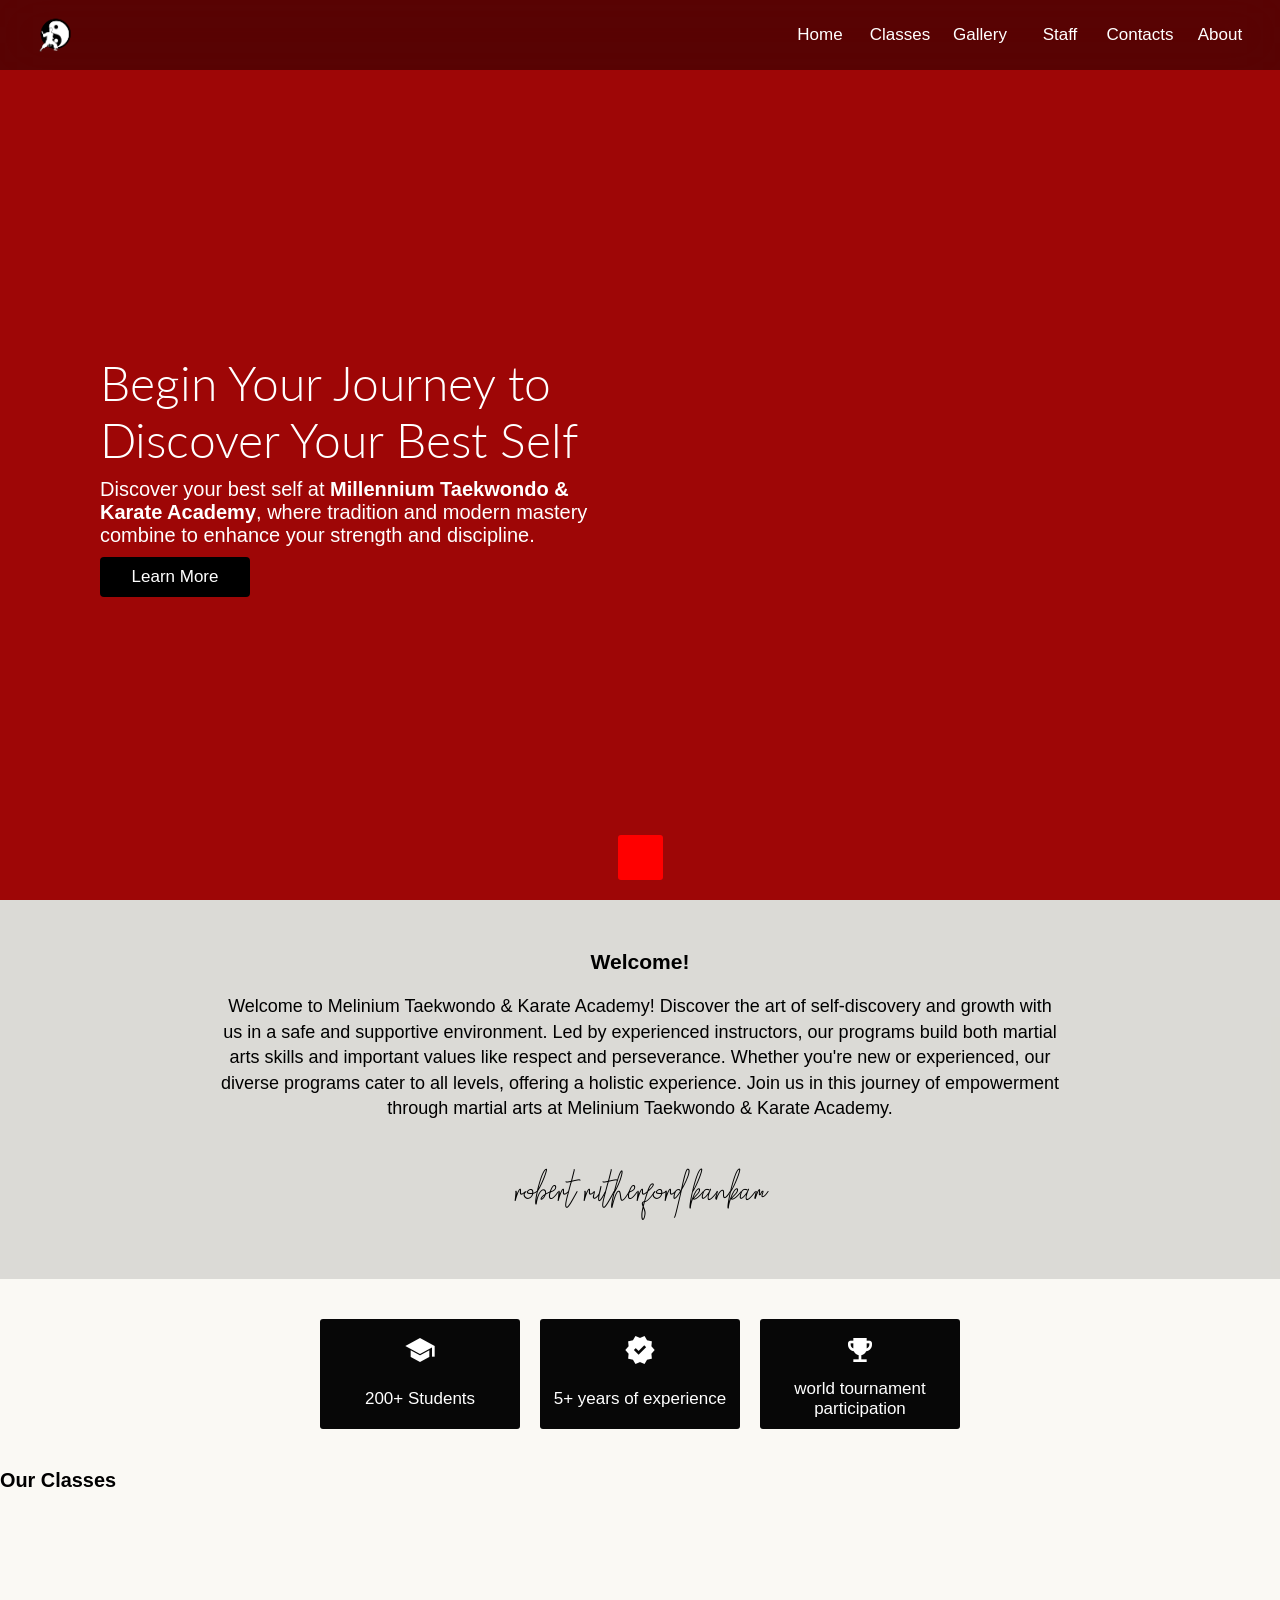
==== public_html/index.html @ 1404694c "" ====
<!DOCTYPE html>
<html lang="en">

<head>
    <meta charset="UTF-8">
    <meta name="viewport" content="width=device-width, initial-scale=1.0">
    <title>Martial Arts School</title>

    <!-- styles -->
    <link rel="stylesheet" href="../resources/css/style.css">

    <!-- venobox -->
    <link rel="stylesheet" href="https://cdnjs.cloudflare.com/ajax/libs/venobox/2.0.4/venobox.min.css" integrity="sha512-HFaR9dTfvVVIkca85XvaYOlbZqtyRp5f7cyfb3ycnQU60RM1qjmJKq7qZPLDI+nudOkFDuY5giiwQqfbP7M36g==" crossorigin="anonymous" referrerpolicy="no-referrer" />

    <!-- icons -->
    <link rel="stylesheet"
        href="https://fonts.googleapis.com/css2?family=Material+Symbols+Outlined:opsz,wght,FILL,GRAD@20..48,100..700,0..1,-50..200" />

    <!-- fonts -->
    <link rel="preconnect" href="https://fonts.googleapis.com">
    <link rel="preconnect" href="https://fonts.gstatic.com" crossorigin>
    <link href="https://fonts.googleapis.com/css2?family=Raleway:wght@200;300;400;500;600&display=swap"
        rel="stylesheet">
    <link href="https://fonts.googleapis.com/css2?family=Lato:wght@300;400;700;900&display=swap" rel="stylesheet">
</head>

<body>
    <header>
        <nav class="primary-navigation">
            <a href="" class="logo-container">
                <img src="../resources/images/logo.png" alt="logo">
            </a>
            <div class="menu-toggle">
                <span class="bar"></span>
                <span class="bar"></span>
                <span class="bar"></span>
            </div>
            <ul class="menu">
                <li class="menu-item"><a href="">Home</a></li>
                <li class="menu-item"><a href="">Classes</a></li>
                <li class="menu-item"><a href="">Gallery</a></li>
                <li class="menu-item"><a href="">Staff</a></li>
                <li class="menu-item"><a href="">Contacts</a></li>
                <li class="menu-item"><a href="">About</a></li>
            </ul>
            <ul class="mobile-menu">
                <li class="menu-item"><a href=""><span
                            class="material-symbols-outlined">home</span><span>Home</span></a></li>
                <li class="menu-item"><a href=""><span
                            class="material-symbols-outlined">school</span><span>Classes</span></a></li>
                <li class="menu-item"><a href=""><span
                            class="material-symbols-outlined">gallery_thumbnail</span><span>Gallery</span></a></li>
                <li class="menu-item"><a href=""><span
                            class="material-symbols-outlined">group</span><span>Staff</span></a></li>
                <li class="menu-item"><a href=""><span
                            class="material-symbols-outlined">contacts</span><span>Contacts</span></a></li>
                <li class="menu-item"><a href=""><span
                            class="material-symbols-outlined">info</span><span>About</span></a></li>
            </ul>
        </nav>
    </header>
    <main>
        <section id="hero">
            <div class="flex-grid">
                <div class="col">
                    <h1>Begin Your Journey to Discover Your Best Self</h1>
                    <p>Discover your best self at <strong>Millennium Taekwondo & Karate Academy</strong>, where
                        tradition and modern
                        mastery combine to enhance your strength and discipline.</p>
                    <a href="" class="lm-button">Learn More</a>
                </div>
                <div class="col">
                    <div class="image-container">
                        <img src="../resources/images/hero-image.png" alt="">
                    </div>
                </div>
            </div>
            <a href="#welcome" class="btn-down"><i class="fa-solid fa-angle-down"></i></a>
        </section>
        <section id="welcome">
            <div class="container">
                <h3>Welcome!</h3>
                <p>Welcome to Melinium Taekwondo & Karate Academy! Discover the art of self-discovery and growth with us
                    in a safe and supportive environment. Led by experienced instructors, our programs build both
                    martial arts skills and important values like respect and perseverance. Whether you're new or
                    experienced, our diverse programs cater to all levels, offering a holistic experience. Join us in
                    this journey of empowerment through martial arts at Melinium Taekwondo & Karate Academy.</p>
                <br>
                <p class="signature">robert rutherford kankam</p>
            </div>
        </section>
        <section id="info">
            <div class="flex-container">
                <div class="card">
                    <div class="icon">
                        <span class="material-symbols-outlined">school</span>
                    </div>
                    <div>
                        <p>200+ Students</p>
                    </div>
                </div>
                <div class="card">
                    <div class="icon">
                        <span class="material-symbols-outlined">verified</span>
                    </div>
                    <div>
                        <p>5+ years of experience</p>
                    </div>
                </div>
                <div class="card">
                    <div class="icon">
                        <span class="material-symbols-outlined">trophy</span>
                    </div>
                    <div>
                        <p>world tournament participation</p>
                    </div>
                </div>
            </div>
        </section>
        <section id="competitions">
            <div class="container">
                
            </div>
        </section>
        <section id="classes">
            <h3>Our Classes</h3>
            <div class="flex-grid">
                <div class="col">
                    <div class="image-container">
                        <img src="" alt="">
                    </div>
                    <div class="label">
                        <p class="stars"></p>
                    </div>
                </div>
            </div>
        </section>
    </main>

    <script src="../resources/js/menu.js"></script>

    <!-- font-awesome -->
    <script src="https://kit.fontawesome.com/655ab35400.js" crossorigin="anonymous"></script>

    <!-- venobox -->
    <script src="https://cdnjs.cloudflare.com/ajax/libs/venobox/2.0.4/venobox.min.js" integrity="sha512-KX9LF4BMXOG6qr9aGjFIPK1xysZAHWXpuZW6gnRi6oM+41qa8x4zaLPkckNxz5veoSWzmV5HZqPMMtknU+431g==" crossorigin="anonymous" referrerpolicy="no-referrer"></script>
</body>

</html>
---- resources/css/style.css ----
@font-face {
    font-family: Broetown Signature;
    src: url("../fonts/broetown-signature/Broetown\ Signature.ttf");
}

@font-face {
    font-family: Proxima Nova;
    src: url("../fonts/Proxima-Nova-Font/Proxima\ Nova\ Font.otf");
}

@font-face {
    font-family: Gobold;
    src: url("../fonts/gobold/Gobold\ Light.otf");
}

* {
    margin: 0;
    padding: 0;
    box-sizing: border-box;
    scroll-behavior: smooth;
    scroll-padding-top: 70px;
}

body {
    font-family: montserrat, sans-serif;
    background: #faf9f4;
    width: 100vw;
    overflow-x: hidden;
    font-size: 17px;
    cursor: default;
    min-height: 200vh;
}

li {
    list-style: none;
}

.material-symbols-outlined {
    font-variation-settings:
        'FILL' 1,
        'wght' 400,
        'GRAD' 0,
        'opsz' 24
}

header {
    width: 100%;
    height: 70px;
    background: #00000070;
    backdrop-filter: blur(25px);
    display: flex;
    align-items: center;
    justify-content: center;
    position: fixed;
    z-index: 999;
}

header .primary-navigation {
    display: flex;
    align-items: center;
    justify-content: space-between;
    width: 100%;
    padding: 0 20px;
    height: 100%;
    max-width: 1300px;
}

header .primary-navigation .logo-container {
    height: 100%;
}

header .primary-navigation .logo-container img {
    height: 100%;
    object-fit: cover;
    object-position: center;
}

@media (min-width: 720px) {
    .logo-logo {
        display: none;
    }

    header .primary-navigation .menu {
        display: flex;
        align-items: center;
        justify-content: space-between;
        height: 100%;
        color: white;
    }

    header .primary-navigation .menu .menu-item {
        margin: 0 5px;
        height: 100%;
        width: 70px;
        display: flex;
        align-items: center;
        justify-content: center;
        position: relative;
        transition: 0.3s;
    }

    header .primary-navigation .menu .menu-item a {
        height: 100%;
        width: 100%;
        display: flex;
        align-items: center;
        justify-content: center;
        text-decoration: none;
        color: inherit;
        font-weight: 500;
    }

    header .primary-navigation .menu .menu-item::after {
        height: 0;
        width: 100%;
        content: '';
        position: absolute;
        bottom: 0;
        left: 0;
        opacity: 0;
        background: white;
        transition: 0.3s;
    }

    header .primary-navigation .menu .menu-item:hover {
        transform: translateY(-3px);
    }

    header .primary-navigation .menu .menu-item:hover::after {
        height: 3px;
        opacity: 1;
    }

    .mobile-menu {
        display: none;
    }
}

@media (max-width: 719px) {
    .tag-logo {
        display: none;
    }

    header .primary-navigation {
        position: relative;
        padding: 0 5px;
    }

    header .primary-navigation .menu-toggle {
        cursor: pointer;
    }

    header .primary-navigation .menu-toggle span.bar {
        width: 25px;
        height: 3px;
        background: white;
        display: block;
        margin: 3px;
        transition: 0.3s;
        border-radius: 10px;
    }

    header .primary-navigation .menu-toggle.active span.bar:nth-child(2) {
        opacity: 0;
    }

    header .primary-navigation .menu-toggle.active span.bar:nth-child(1) {
        transform: translateY(6px) rotate(45deg);
    }

    header .primary-navigation .menu-toggle.active span.bar:nth-child(3) {
        transform: translateY(-6px) rotate(-45deg);
    }

    header .primary-navigation .menu {
        display: none;
    }

    header .primary-navigation .mobile-menu {
        position: absolute;
        top: 100%;
        width: 80%;
        max-width: 300px;
        background: white;
        right: -1000px;
        height: calc(100vh - 70px);
        transition: 0.3s;
        display: flex;
        flex-direction: column;
        justify-content: flex-start;
        align-items: center;
        z-index: 999;
    }

    header .primary-navigation .mobile-menu.active {
        right: 0;
    }

    .menu-item {
        height: 45px;
        width: 100%;
        color: black;
        display: flex;
        align-items: center;
        justify-content: center;
        margin-bottom: 3px;
        transition: 0.3s;
        position: relative;
    }

    .menu-item::after {
        content: '';
        width: 0;
        height: 100%;
        position: absolute;
        background: black;
        top: 0;
        left: 0;
        transition: 0.3s;
        z-index: -1;
        border-radius: 0 10px 10px 0;
    }

    .menu-item:hover::after {
        width: 5px;
    }

    .menu-item a {
        color: inherit;
        text-decoration: none;
        padding: 10px;
        font-weight: 500;
        height: 100%;
        width: 100%;
        display: flex;
        align-items: center;
        justify-content: start;
    }

    .mobile-menu span.material-symbols-outlined {
        height: 30px;
        width: 30px;
        display: flex;
        align-items: center;
    }
}



/* hero section */
section#hero {
    width: 100%;
    padding: 70px 20px 20px 20px;
    /* background: #201e3d; */
    /* background: white; */
    background: #9E0606;
    color: white;
    min-height: 100vh;
    display: flex;
    align-items: center;
    justify-content: center;
    position: relative;
}

section#hero a {
    color: inherit;
}

section#hero h1 {
    font-size: 3rem;
    font-family: Lato, sans-serif;
    font-weight: 300;
}

section#hero .flex-grid .col p {
    font-size: 20px;
    margin: 10px 0;
    font-weight: 300;
}

.flex-grid {
    width: 100%;
    max-width: 1100px;
    display: grid;
    grid-template-columns: repeat(auto-fit, minmax(300px, 1fr));
}

.flex-grid .col {
    display: flex;
    justify-content: center;
    flex-direction: column;
    padding: 10px;
}

.image-container {
    width: 100%;
}

.image-container img {
    width: 100%;
    object-fit: cover;
    object-position: center;
}

@media (max-width: 639px) {
    section#hero .btn-down {
        display: none;
    }
}

/* welcome */
section#welcome {
    background: #00000020;
}

section#welcome .container {
    width: 100%;
    max-width: 900px;
    margin: auto;
    text-align: center;
    font-size: 18px;
    padding: 50px 10px;
}

section#welcome .container p {
    margin: 20px;
    line-height: 1.6rem;
    font-weight: 300;
    font-family: montserrat, sans-serif;
}

/* info */
section#info {
    margin: 30px;
}

section#info .flex-container{
    display: flex;
    align-items: stretch;
    justify-content: center;
    flex-wrap: wrap;
}

section#info .flex-container .card {
    display: grid;
    grid-template-columns: auto;
    background: #070707;
    margin: 10px;
    width: 200px;
    color: white;
    text-align: center;
    padding: 10px;
    border-radius: 3px;
}

section#info .flex-container .card .icon span{
    height: 40px;
    font-size: 2rem;
    margin: 5px;
}

/* perks */
#perks {
    padding: 30px;
}

#perks .flex-container {
    display: flex;
    align-items: stretch;
    justify-content: center;
    margin: auto;
    flex-wrap: wrap;
}

#perks .card {
    width: 250px;
    border: 1px solid;
    margin: 5px;
    padding: 10px;
    cursor: pointer;
    transition: 0.3s;
}

#perks .card span {
    font-size: 3rem;
}


/* buttons */
.lm-button {
    background: black;
    width: 150px;
    height: 40px;
    color: white !important;
    display: flex;
    align-items: center;
    justify-content: center;
    text-decoration: none;
    font-weight: 500;
    border-radius: 4px;
}

.btn-down {
    position: absolute;
    bottom: 20px;
    left: auto;
    background: red;
    width: 45px !important;
    height: 45px !important;
    border-radius: 3px;
    color: white !important;
    display: flex;
    align-items: center;
    justify-content: center;
    text-decoration: none;
    font-size: 2rem !important;
}

/* special font faces */
.signature {
    font-family: Broetown Signature !important;
    font-size: 40px;
    font-style: italic;
}

strong {
    font-weight: 600 !important;
}
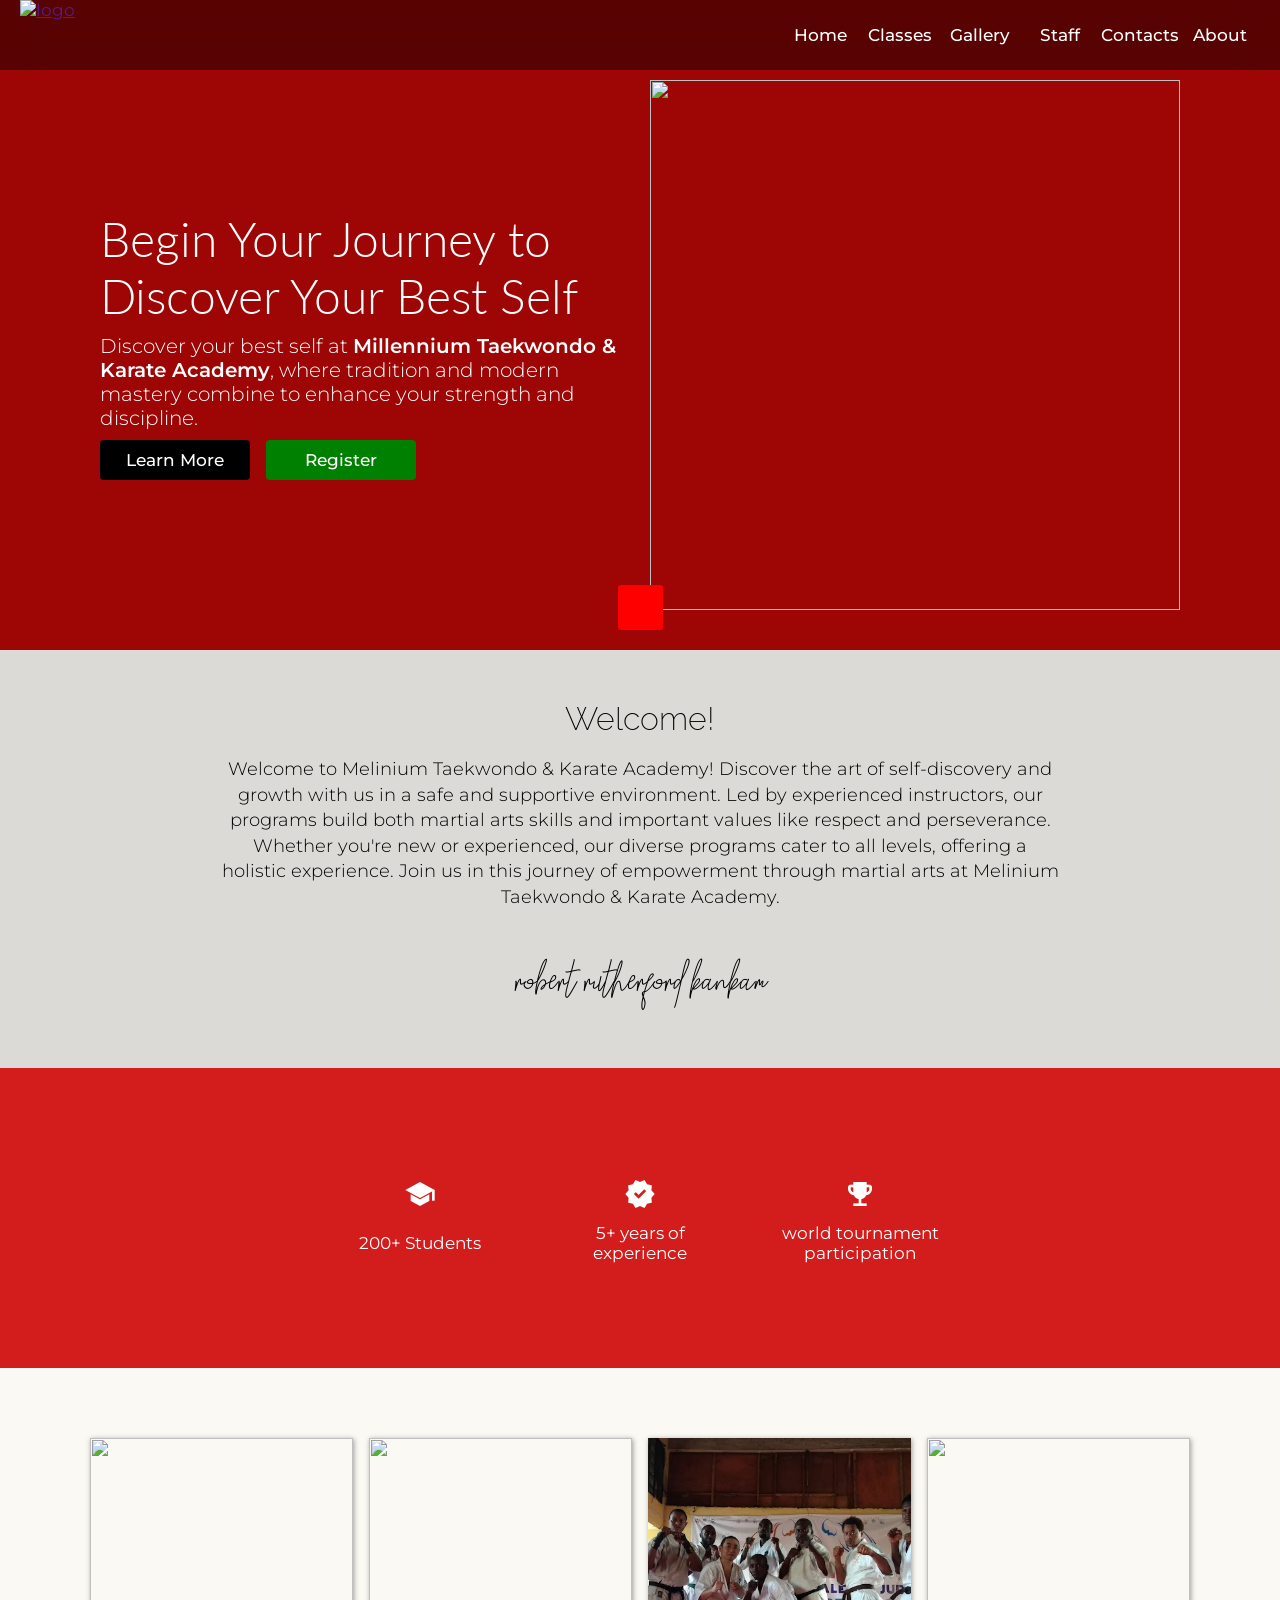
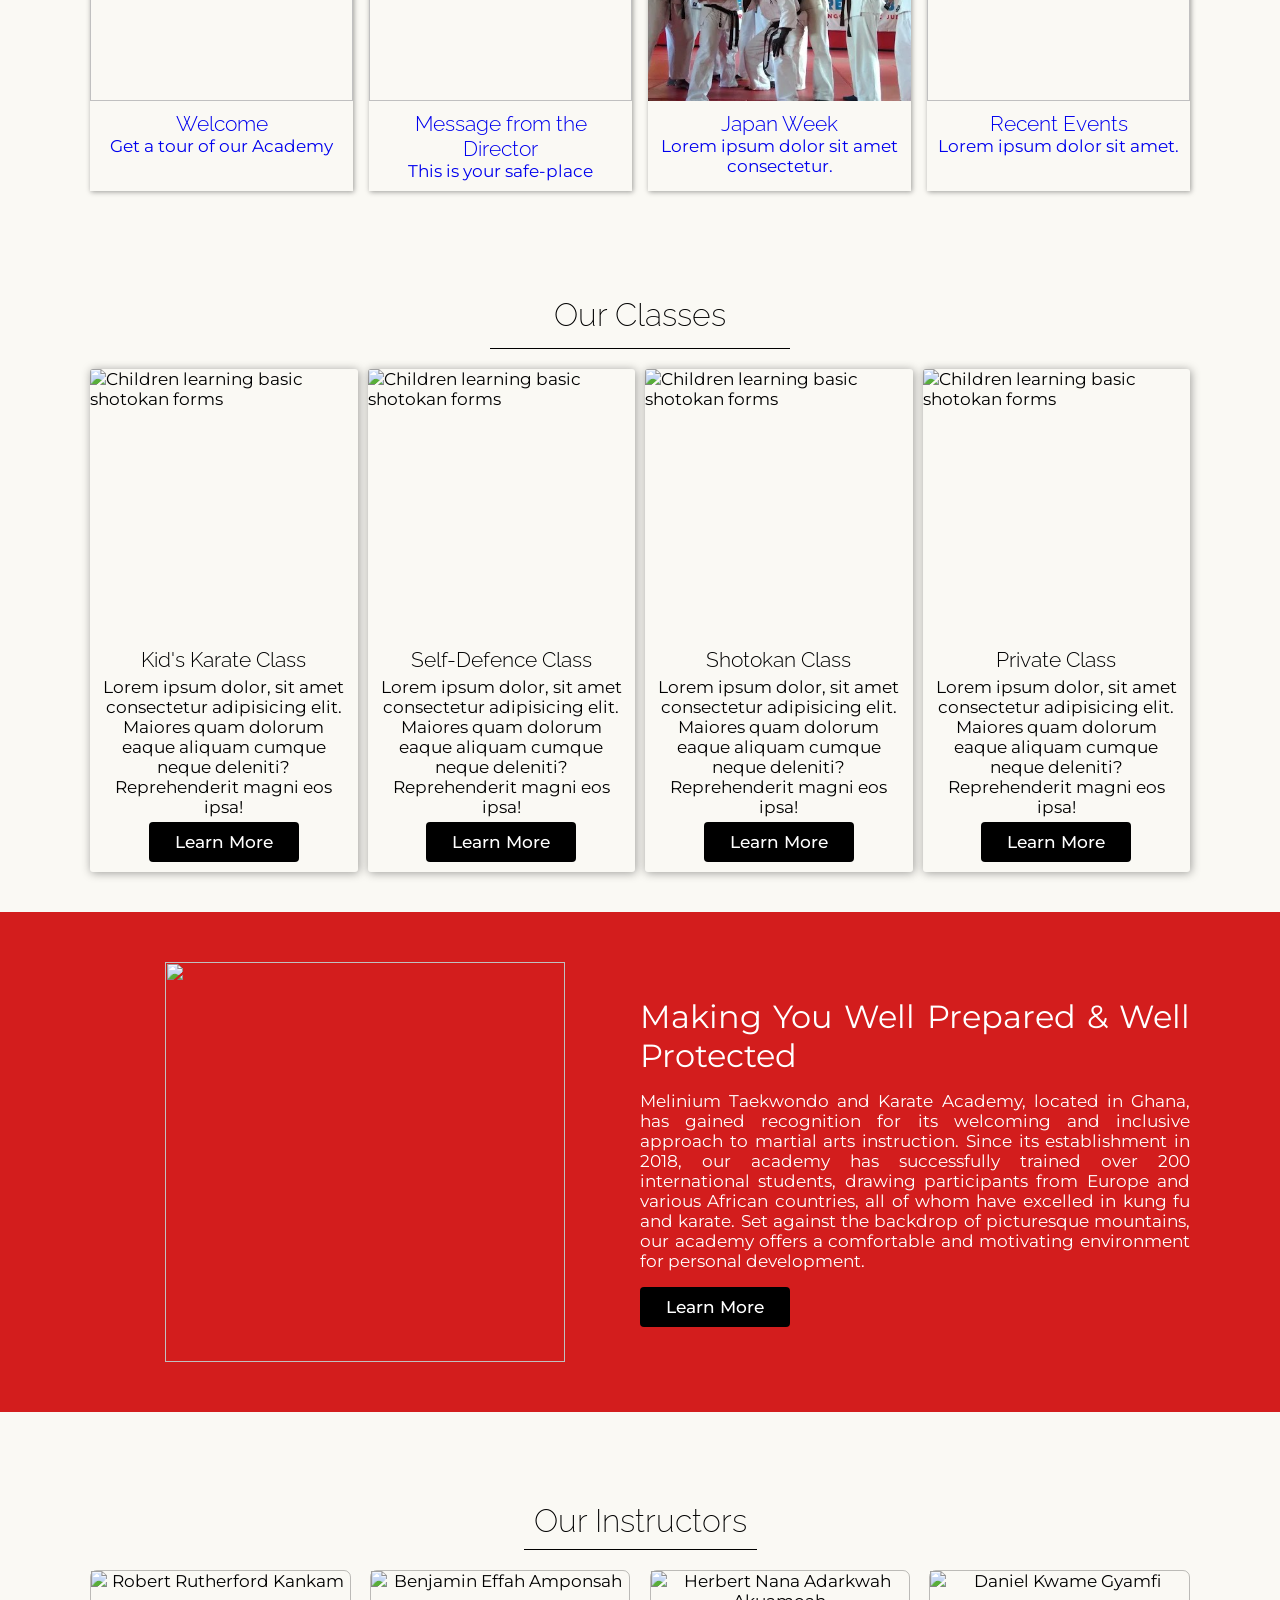
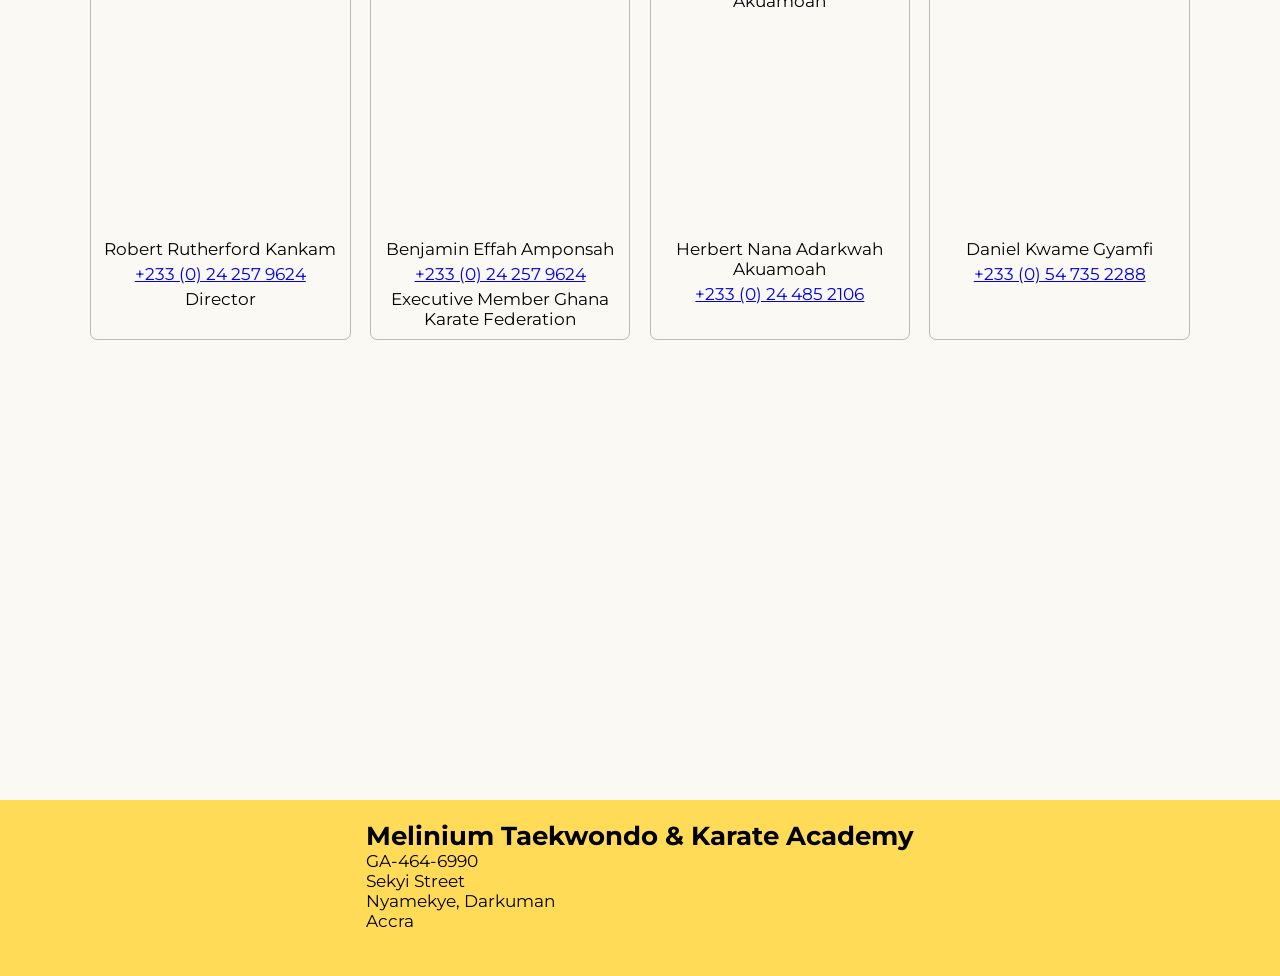
==== commit 69f307a9: "Add files via upload" ====
--- a/public_html/index.html
+++ b/public_html/index.html
@@ -10,7 +10,12 @@
     <link rel="stylesheet" href="../resources/css/style.css">
 
     <!-- venobox -->
-    <link rel="stylesheet" href="https://cdnjs.cloudflare.com/ajax/libs/venobox/2.0.4/venobox.min.css" integrity="sha512-HFaR9dTfvVVIkca85XvaYOlbZqtyRp5f7cyfb3ycnQU60RM1qjmJKq7qZPLDI+nudOkFDuY5giiwQqfbP7M36g==" crossorigin="anonymous" referrerpolicy="no-referrer" />
+    <link rel="stylesheet" href="https://cdnjs.cloudflare.com/ajax/libs/venobox/2.0.4/venobox.min.css"
+        integrity="sha512-HFaR9dTfvVVIkca85XvaYOlbZqtyRp5f7cyfb3ycnQU60RM1qjmJKq7qZPLDI+nudOkFDuY5giiwQqfbP7M36g=="
+        crossorigin="anonymous" referrerpolicy="no-referrer" />
+
+    <!-- font-awesome -->
+    <link rel="stylesheet" href="../resources/font-awesome/css/all.css">
 
     <!-- icons -->
     <link rel="stylesheet"
@@ -22,13 +27,19 @@
     <link href="https://fonts.googleapis.com/css2?family=Raleway:wght@200;300;400;500;600&display=swap"
         rel="stylesheet">
     <link href="https://fonts.googleapis.com/css2?family=Lato:wght@300;400;700;900&display=swap" rel="stylesheet">
+    <link
+        href="https://fonts.googleapis.com/css2?family=Fira+Sans:wght@100;200;300;400;500;600;700&family=Poppins:wght@200;300;400;500&display=swap"
+        rel="stylesheet">
+    <link
+        href="https://fonts.googleapis.com/css2?family=Montserrat:wght@200;300;400;500;600&family=Poppins:wght@200;300;400;500&display=swap"
+        rel="stylesheet">
 </head>
 
 <body>
     <header>
         <nav class="primary-navigation">
             <a href="" class="logo-container">
-                <img src="../resources/images/logo.png" alt="logo">
+                <img src="../resources/images/emblem.png" alt="logo">
             </a>
             <div class="menu-toggle">
                 <span class="bar"></span>
@@ -61,13 +72,16 @@
     </header>
     <main>
         <section id="hero">
-            <div class="flex-grid">
+            <div class="flex-grid hero">
                 <div class="col">
                     <h1>Begin Your Journey to Discover Your Best Self</h1>
                     <p>Discover your best self at <strong>Millennium Taekwondo & Karate Academy</strong>, where
                         tradition and modern
                         mastery combine to enhance your strength and discipline.</p>
-                    <a href="" class="lm-button">Learn More</a>
+                    <div class="flex-container">
+                        <a href="" class="lm-button">Learn More</a>
+                        <a href="" class="reg-button">Register</a>
+                    </div>
                 </div>
                 <div class="col">
                     <div class="image-container">
@@ -117,24 +131,217 @@
                 </div>
             </div>
         </section>
-        <section id="competitions">
-            <div class="container">
-                
+        <section id="videos">
+            <div class="flex-grid card">
+                <a href="../resources/videos/video02.mp4" data-vbtype="video" class="vcard" data-autoplay="true">
+                    <div class="image-container">
+                        <img loading="lazy" src="../resources/images/school.jpg" alt="">
+                        <i class="fa-solid fa-play-circle"></i>
+                    </div>
+                    <div class="label">
+                        <h5>Welcome</h5>
+                        <p>Get a tour of our Academy</p>
+                    </div>
+                </a>
+                <a href="../resources/images/emblem.png" class="vcard" data-autoplay="true">
+                    <div class="image-container">
+                        <img loading="lazy" src="../resources/images/emblem.png" alt="">
+                        <i class="fa-solid fa-play-circle"></i>
+                    </div>
+                    <div class="label">
+                        <h5>Message from the Director</h5>
+                        <p>This is your safe-place</p>
+                    </div>
+                </a>
+                <a href="../resources/images/gallery/2.jpg" class="vcard" data-autoplay="true">
+                    <div class="image-container">
+                        <img loading="lazy" src="../resources/images/gallery/2.jpg" alt="">
+                        <i class="fa-solid fa-play-circle"></i>
+                    </div>
+                    <div class="label">
+                        <h5>Japan Week</h5>
+                        <p>Lorem ipsum dolor sit amet consectetur.</p>
+                    </div>
+                </a>
+                <a href="../resources/images/gallery/private-class.jpg" class="vcard" data-autoplay="true">
+                    <div class="image-container">
+                        <img loading="lazy" src="../resources/images/gallery/private-class.jpg" alt="">
+                        <i class="fa-solid fa-play-circle"></i>
+                    </div>
+                    <div class="label">
+                        <h5>Recent Events</h5>
+                        <p>Lorem ipsum dolor sit amet.</p>
+                    </div>
+                </a>
             </div>
         </section>
         <section id="classes">
-            <h3>Our Classes</h3>
-            <div class="flex-grid">
-                <div class="col">
-                    <div class="image-container">
-                        <img src="" alt="">
-                    </div>
-                    <div class="label">
-                        <p class="stars"></p>
-                    </div>
-                </div>
-            </div>
-        </section>
+            <h3 class="center title">Our Classes</h3>
+            <div class="flex-grid classes">
+                <div class="card">
+                    <div class="image-container">
+                        <img loading="lazy" src="../resources/images/gallery/kids-karate-class.jpg"
+                            alt="Children learning basic shotokan forms" title="Children learning basic shotokan forms">
+                    </div>
+                    <div class="label">
+                        <h5>Kid's Karate Class</h5>
+                        <p>Lorem ipsum dolor, sit amet consectetur adipisicing elit. Maiores quam dolorum eaque aliquam
+                            cumque neque deleniti? Reprehenderit magni eos ipsa!</p>
+                        <a href="" class="lm-button">Learn More</a>
+                    </div>
+                </div>
+                <div class="card">
+                    <div class="image-container">
+                        <img loading="lazy" src="../resources/images/gallery/womens-class.jpg"
+                            alt="Children learning basic shotokan forms" title="Children learning basic shotokan forms">
+                    </div>
+                    <div class="label">
+                        <h5>Self-Defence Class</h5>
+                        <p>Lorem ipsum dolor, sit amet consectetur adipisicing elit. Maiores quam dolorum eaque aliquam
+                            cumque neque deleniti? Reprehenderit magni eos ipsa!</p>
+                        <a href="" class="lm-button">Learn More</a>
+                    </div>
+                </div>
+                <div class="card">
+                    <div class="image-container">
+                        <img loading="lazy" src="../resources/images/gallery/shotokan-class.jpg"
+                            alt="Children learning basic shotokan forms" title="Children learning basic shotokan forms">
+                    </div>
+                    <div class="label">
+                        <h5>Shotokan Class</h5>
+                        <p>Lorem ipsum dolor, sit amet consectetur adipisicing elit. Maiores quam dolorum eaque aliquam
+                            cumque neque deleniti? Reprehenderit magni eos ipsa!</p>
+                        <a href="" class="lm-button">Learn More</a>
+                    </div>
+                </div>
+                <div class="card">
+                    <div class="image-container">
+                        <img loading="lazy" src="../resources/images/gallery/private-class.jpg"
+                            alt="Children learning basic shotokan forms" title="Children learning basic shotokan forms">
+                    </div>
+                    <div class="label">
+                        <h5>Private Class</h5>
+                        <p>Lorem ipsum dolor, sit amet consectetur adipisicing elit. Maiores quam dolorum eaque aliquam
+                            cumque neque deleniti? Reprehenderit magni eos ipsa!</p>
+                        <a href="" class="lm-button">Learn More</a>
+                    </div>
+                </div>
+            </div>
+        </section>
+        <section id="about">
+            <div class="flex-grid about">
+                <div class="image-container">
+                    <img src="../resources/images/fighter-images.png" alt="">
+                </div>
+                <div class="paragraph">
+                    <h5>Making You Well Prepared & Well Protected </h5>
+                    <p>Melinium Taekwondo and Karate Academy, located in Ghana, has gained recognition for its welcoming
+                        and inclusive approach to martial arts instruction. Since its establishment in 2018, our academy
+                        has successfully trained over 200 international students, drawing participants from Europe and
+                        various African countries, all of whom have excelled in kung fu and karate. Set against the
+                        backdrop of picturesque mountains, our academy offers a comfortable and motivating environment
+                        for personal development.</p>
+                    <a href="" class="lm-button">Learn More</a>
+                </div>
+            </div>
+        </section>
+        <section id="instructors">
+            <h3>Our Instructors</h3>
+            <div class="flex-grid instructors">
+                <div class="staff-card">
+                    <div class="image-container">
+                        <img loading="lazy" src="../resources/images/staff/Robert Rutherford Kankam.jpg"
+                            alt="Robert Rutherford Kankam">
+                    </div>
+                    <div class="label">
+                        <p>Robert Rutherford Kankam</p>
+                        <p><i class="fa-solid fa-phone"></i><a href="tel:+233242579624">+233 (0) 24 257 9624</a></p>
+                        <p>Director</p>
+                    </div>
+                </div>
+                <div class="staff-card">
+                    <div class="image-container">
+                        <img loading="lazy" src="../resources/images/staff/Benjamin Effah Amponsah.jpeg"
+                            alt="Benjamin Effah Amponsah">
+                    </div>
+                    <div class="label">
+                        <p>Benjamin Effah Amponsah</p>
+                        <p><i class="fa-solid fa-phone"></i><a href="tel:+233242579624">+233 (0) 24 257 9624</a></p>
+                        <p>Executive Member Ghana Karate Federation</p>
+                    </div>
+                </div>
+                <div class="staff-card">
+                    <div class="image-container">
+                        <img loading="lazy" src="../resources/images/staff/Herbert Nana Adarkwah Akuamoah.jpeg"
+                            alt="Herbert Nana Adarkwah Akuamoah">
+                    </div>
+                    <div class="label">
+                        <p>Herbert Nana Adarkwah Akuamoah</p>
+                        <p><i class="fa-solid fa-phone"></i><a href="tel:+233244852106">+233 (0) 24 485 2106</a></p>
+                        <!-- <p>(Position)</p> -->
+                    </div>
+                </div>
+                <div class="staff-card">
+                    <div class="image-container">
+                        <img loading="lazy" src="../resources/images/staff/Daniel Kwame Gyamfi.jpg"
+                            alt="Daniel Kwame Gyamfi">
+                    </div>
+                    <div class="label">
+                        <p>Daniel Kwame Gyamfi</p>
+                        <p><i class="fa-solid fa-phone"></i><a href="tel:+233547352288">+233 (0) 54 735 2288</a></p>
+                        <!-- <p>(Position)</p> -->
+                    </div>
+                </div>
+            </div>
+        </section>
+        <section id="map">
+            <div class="map-container">
+                <div class="mapouter">
+                    <div class="gmap_canvas"><iframe class="gmap_iframe" width="100%" frameborder="0" scrolling="no"
+                            marginheight="0" marginwidth="0"
+                            src="https://maps.google.com/maps?width=600&amp;height=400&amp;hl=en&amp;q=5.601802372120709, -0.2574533690057428&amp;t=&amp;z=16&amp;ie=UTF8&amp;iwloc=B&amp;output=embed"></iframe><a
+                            href="https://gachanymph.com/">Gacha Nymph APK</a></div>
+                    <style>
+                        .mapouter {
+                            position: relative;
+                            text-align: right;
+                            width: 100%;
+                            height: 400px;
+                        }
+
+                        .gmap_canvas {
+                            overflow: hidden;
+                            background: none !important;
+                            width: 100%;
+                            height: 400px;
+                        }
+
+                        .gmap_iframe {
+                            height: 400px !important;
+                        }
+                    </style>
+                </div>
+            </div>
+        </section>
+        <footer>
+            <div class="column">
+                <h2>Melinium Taekwondo & Karate Academy</h2>
+                <p>GA-464-6990</p>
+                <p>Sekyi Street </p>
+                <p>Nyamekye, Darkuman</p>
+                <p>Accra</p>
+                <ul class="socials">
+                    <li><a href="https://www.facebook.com/meliniumacademy" target="_blank"><i
+                                class="fa-brands fa-facebook"></i></a></li>
+                    <li><a href="https://wa.me/+233530644335" target="_blank"><i class="fa-brands fa-whatsapp"></i></a>
+                    </li>
+                    <li><a href="https://www.instagram.com/meliniumacademy/" target="_blank"><i
+                                class="fa-brands fa-instagram"></i></a></li>
+                    <li><a href="https://twitter.com/meliniumacademy" target="_blank"><i
+                                class="fa-brands fa-x-twitter"></i></a></li>
+                </ul>
+            </div>
+        </footer>
     </main>
 
     <script src="../resources/js/menu.js"></script>
@@ -143,7 +350,10 @@
     <script src="https://kit.fontawesome.com/655ab35400.js" crossorigin="anonymous"></script>
 
     <!-- venobox -->
-    <script src="https://cdnjs.cloudflare.com/ajax/libs/venobox/2.0.4/venobox.min.js" integrity="sha512-KX9LF4BMXOG6qr9aGjFIPK1xysZAHWXpuZW6gnRi6oM+41qa8x4zaLPkckNxz5veoSWzmV5HZqPMMtknU+431g==" crossorigin="anonymous" referrerpolicy="no-referrer"></script>
+    <script src="https://cdnjs.cloudflare.com/ajax/libs/venobox/2.0.4/venobox.min.js"
+        integrity="sha512-KX9LF4BMXOG6qr9aGjFIPK1xysZAHWXpuZW6gnRi6oM+41qa8x4zaLPkckNxz5veoSWzmV5HZqPMMtknU+431g=="
+        crossorigin="anonymous" referrerpolicy="no-referrer"></script>
+    <script src="../resources/js/venobox.js"></script>
 </body>
 
 </html>
--- a/resources/css/style.css
+++ b/resources/css/style.css
@@ -1,428 +1,724 @@
 @font-face {
-    font-family: Broetown Signature;
-    src: url("../fonts/broetown-signature/Broetown\ Signature.ttf");
+  font-family: Broetown Signature;
+  src: url("../fonts/broetown-signature/Broetown\ Signature.ttf");
 }
 
 @font-face {
-    font-family: Proxima Nova;
-    src: url("../fonts/Proxima-Nova-Font/Proxima\ Nova\ Font.otf");
+  font-family: Proxima Nova;
+  src: url("../fonts/Proxima-Nova-Font/Proxima\ Nova\ Font.otf");
 }
 
 @font-face {
-    font-family: Gobold;
-    src: url("../fonts/gobold/Gobold\ Light.otf");
+  font-family: Gobold;
+  src: url("../fonts/gobold/Gobold\ Light.otf");
 }
 
 * {
-    margin: 0;
-    padding: 0;
-    box-sizing: border-box;
-    scroll-behavior: smooth;
-    scroll-padding-top: 70px;
+  margin: 0;
+  padding: 0;
+  box-sizing: border-box;
+  scroll-behavior: smooth;
+  scroll-padding-top: 70px;
 }
 
 body {
-    font-family: montserrat, sans-serif;
-    background: #faf9f4;
-    width: 100vw;
-    overflow-x: hidden;
-    font-size: 17px;
-    cursor: default;
-    min-height: 200vh;
+  font-family: montserrat, sans-serif;
+  background: #faf9f4;
+  width: 100vw;
+  overflow-x: hidden;
+  font-size: 17px;
+  cursor: default;
+  min-height: 200vh;
+}
+
+#classes, #shop {
+  padding: 20px;
 }
 
 li {
-    list-style: none;
+  list-style: none;
+}
+
+h3 {
+  font-size: 2rem;
+  font-weight: 200;
+  font-family: "Raleway", sans-serif;
+}
+
+h5 {
+  font-size: 1.3rem;
+  font-weight: 300;
+  font-family: "Raleway", sans-serif;
+}
+
+p {
+  font-weight: 400;
 }
 
 .material-symbols-outlined {
-    font-variation-settings:
-        'FILL' 1,
-        'wght' 400,
-        'GRAD' 0,
-        'opsz' 24
+  font-variation-settings: "FILL" 1, "wght" 400, "GRAD" 0, "opsz" 24;
+}
+
+.center {
+  text-align: center;
+}
+
+.title {
+  padding: 15px;
+  max-width: 300px;
+  width: 90%;
+  border-bottom: 1px solid;
+  margin: auto;
 }
 
 header {
-    width: 100%;
-    height: 70px;
-    background: #00000070;
-    backdrop-filter: blur(25px);
-    display: flex;
-    align-items: center;
-    justify-content: center;
-    position: fixed;
-    z-index: 999;
+  width: 100%;
+  height: 70px;
+  background: #00000070;
+  backdrop-filter: blur(25px);
+  display: flex;
+  align-items: center;
+  justify-content: center;
+  position: fixed;
+  z-index: 999;
 }
 
 header .primary-navigation {
+  display: flex;
+  align-items: center;
+  justify-content: space-between;
+  width: 100%;
+  padding: 0 20px;
+  height: 100%;
+  max-width: 1300px;
+}
+
+header .primary-navigation .logo-container {
+  height: 100%;
+}
+
+header .primary-navigation .logo-container img {
+  height: 100%;
+  object-fit: cover;
+  object-position: center;
+}
+
+@media (min-width: 720px) {
+  .logo-logo {
+    display: none;
+  }
+
+  header .primary-navigation .menu {
     display: flex;
     align-items: center;
     justify-content: space-between;
-    width: 100%;
-    padding: 0 20px;
     height: 100%;
-    max-width: 1300px;
-}
-
-header .primary-navigation .logo-container {
+    color: white;
+  }
+
+  header .primary-navigation .menu .menu-item {
+    margin: 0 5px;
     height: 100%;
-}
-
-header .primary-navigation .logo-container img {
-    height: 100%;
-    object-fit: cover;
-    object-position: center;
-}
-
-@media (min-width: 720px) {
-    .logo-logo {
-        display: none;
-    }
-
-    header .primary-navigation .menu {
-        display: flex;
-        align-items: center;
-        justify-content: space-between;
-        height: 100%;
-        color: white;
-    }
-
-    header .primary-navigation .menu .menu-item {
-        margin: 0 5px;
-        height: 100%;
-        width: 70px;
-        display: flex;
-        align-items: center;
-        justify-content: center;
-        position: relative;
-        transition: 0.3s;
-    }
-
-    header .primary-navigation .menu .menu-item a {
-        height: 100%;
-        width: 100%;
-        display: flex;
-        align-items: center;
-        justify-content: center;
-        text-decoration: none;
-        color: inherit;
-        font-weight: 500;
-    }
-
-    header .primary-navigation .menu .menu-item::after {
-        height: 0;
-        width: 100%;
-        content: '';
-        position: absolute;
-        bottom: 0;
-        left: 0;
-        opacity: 0;
-        background: white;
-        transition: 0.3s;
-    }
-
-    header .primary-navigation .menu .menu-item:hover {
-        transform: translateY(-3px);
-    }
-
-    header .primary-navigation .menu .menu-item:hover::after {
-        height: 3px;
-        opacity: 1;
-    }
-
-    .mobile-menu {
-        display: none;
-    }
-}
-
-@media (max-width: 719px) {
-    .tag-logo {
-        display: none;
-    }
-
-    header .primary-navigation {
-        position: relative;
-        padding: 0 5px;
-    }
-
-    header .primary-navigation .menu-toggle {
-        cursor: pointer;
-    }
-
-    header .primary-navigation .menu-toggle span.bar {
-        width: 25px;
-        height: 3px;
-        background: white;
-        display: block;
-        margin: 3px;
-        transition: 0.3s;
-        border-radius: 10px;
-    }
-
-    header .primary-navigation .menu-toggle.active span.bar:nth-child(2) {
-        opacity: 0;
-    }
-
-    header .primary-navigation .menu-toggle.active span.bar:nth-child(1) {
-        transform: translateY(6px) rotate(45deg);
-    }
-
-    header .primary-navigation .menu-toggle.active span.bar:nth-child(3) {
-        transform: translateY(-6px) rotate(-45deg);
-    }
-
-    header .primary-navigation .menu {
-        display: none;
-    }
-
-    header .primary-navigation .mobile-menu {
-        position: absolute;
-        top: 100%;
-        width: 80%;
-        max-width: 300px;
-        background: white;
-        right: -1000px;
-        height: calc(100vh - 70px);
-        transition: 0.3s;
-        display: flex;
-        flex-direction: column;
-        justify-content: flex-start;
-        align-items: center;
-        z-index: 999;
-    }
-
-    header .primary-navigation .mobile-menu.active {
-        right: 0;
-    }
-
-    .menu-item {
-        height: 45px;
-        width: 100%;
-        color: black;
-        display: flex;
-        align-items: center;
-        justify-content: center;
-        margin-bottom: 3px;
-        transition: 0.3s;
-        position: relative;
-    }
-
-    .menu-item::after {
-        content: '';
-        width: 0;
-        height: 100%;
-        position: absolute;
-        background: black;
-        top: 0;
-        left: 0;
-        transition: 0.3s;
-        z-index: -1;
-        border-radius: 0 10px 10px 0;
-    }
-
-    .menu-item:hover::after {
-        width: 5px;
-    }
-
-    .menu-item a {
-        color: inherit;
-        text-decoration: none;
-        padding: 10px;
-        font-weight: 500;
-        height: 100%;
-        width: 100%;
-        display: flex;
-        align-items: center;
-        justify-content: start;
-    }
-
-    .mobile-menu span.material-symbols-outlined {
-        height: 30px;
-        width: 30px;
-        display: flex;
-        align-items: center;
-    }
-}
-
-
-
-/* hero section */
-section#hero {
-    width: 100%;
-    padding: 70px 20px 20px 20px;
-    /* background: #201e3d; */
-    /* background: white; */
-    background: #9E0606;
-    color: white;
-    min-height: 100vh;
+    width: 70px;
     display: flex;
     align-items: center;
     justify-content: center;
     position: relative;
-}
-
-section#hero a {
-    color: inherit;
-}
-
-section#hero h1 {
-    font-size: 3rem;
-    font-family: Lato, sans-serif;
-    font-weight: 300;
-}
-
-section#hero .flex-grid .col p {
-    font-size: 20px;
-    margin: 10px 0;
-    font-weight: 300;
-}
-
-.flex-grid {
+    transition: 0.3s;
+  }
+
+  header .primary-navigation .menu .menu-item a {
+    height: 100%;
     width: 100%;
-    max-width: 1100px;
-    display: grid;
-    grid-template-columns: repeat(auto-fit, minmax(300px, 1fr));
-}
-
-.flex-grid .col {
-    display: flex;
-    justify-content: center;
-    flex-direction: column;
-    padding: 10px;
-}
-
-.image-container {
-    width: 100%;
-}
-
-.image-container img {
-    width: 100%;
-    object-fit: cover;
-    object-position: center;
-}
-
-@media (max-width: 639px) {
-    section#hero .btn-down {
-        display: none;
-    }
-}
-
-/* welcome */
-section#welcome {
-    background: #00000020;
-}
-
-section#welcome .container {
-    width: 100%;
-    max-width: 900px;
-    margin: auto;
-    text-align: center;
-    font-size: 18px;
-    padding: 50px 10px;
-}
-
-section#welcome .container p {
-    margin: 20px;
-    line-height: 1.6rem;
-    font-weight: 300;
-    font-family: montserrat, sans-serif;
-}
-
-/* info */
-section#info {
-    margin: 30px;
-}
-
-section#info .flex-container{
-    display: flex;
-    align-items: stretch;
-    justify-content: center;
-    flex-wrap: wrap;
-}
-
-section#info .flex-container .card {
-    display: grid;
-    grid-template-columns: auto;
-    background: #070707;
-    margin: 10px;
-    width: 200px;
-    color: white;
-    text-align: center;
-    padding: 10px;
-    border-radius: 3px;
-}
-
-section#info .flex-container .card .icon span{
-    height: 40px;
-    font-size: 2rem;
-    margin: 5px;
-}
-
-/* perks */
-#perks {
-    padding: 30px;
-}
-
-#perks .flex-container {
-    display: flex;
-    align-items: stretch;
-    justify-content: center;
-    margin: auto;
-    flex-wrap: wrap;
-}
-
-#perks .card {
-    width: 250px;
-    border: 1px solid;
-    margin: 5px;
-    padding: 10px;
-    cursor: pointer;
-    transition: 0.3s;
-}
-
-#perks .card span {
-    font-size: 3rem;
-}
-
-
-/* buttons */
-.lm-button {
-    background: black;
-    width: 150px;
-    height: 40px;
-    color: white !important;
     display: flex;
     align-items: center;
     justify-content: center;
     text-decoration: none;
+    color: inherit;
     font-weight: 500;
-    border-radius: 4px;
-}
-
-.btn-down {
+  }
+
+  header .primary-navigation .menu .menu-item::after {
+    height: 0;
+    width: 100%;
+    content: "";
     position: absolute;
-    bottom: 20px;
-    left: auto;
-    background: red;
-    width: 45px !important;
-    height: 45px !important;
-    border-radius: 3px;
-    color: white !important;
+    bottom: 0;
+    left: 0;
+    opacity: 0;
+    background: white;
+    transition: 0.3s;
+  }
+
+  header .primary-navigation .menu .menu-item:hover {
+    transform: translateY(-3px);
+  }
+
+  header .primary-navigation .menu .menu-item:hover::after {
+    height: 3px;
+    opacity: 1;
+  }
+
+  .mobile-menu {
+    display: none;
+  }
+}
+
+@media (max-width: 719px) {
+  .tag-logo {
+    display: none;
+  }
+
+  header .primary-navigation {
+    position: relative;
+    padding: 0 5px;
+  }
+
+  header .primary-navigation .menu-toggle {
+    cursor: pointer;
+  }
+
+  header .primary-navigation .menu-toggle span.bar {
+    width: 25px;
+    height: 3px;
+    background: white;
+    display: block;
+    margin: 3px;
+    transition: 0.3s;
+    border-radius: 10px;
+  }
+
+  header .primary-navigation .menu-toggle.active span.bar:nth-child(2) {
+    opacity: 0;
+  }
+
+  header .primary-navigation .menu-toggle.active span.bar:nth-child(1) {
+    transform: translateY(6px) rotate(45deg);
+  }
+
+  header .primary-navigation .menu-toggle.active span.bar:nth-child(3) {
+    transform: translateY(-6px) rotate(-45deg);
+  }
+
+  header .primary-navigation .menu {
+    display: none;
+  }
+
+  header .primary-navigation .mobile-menu {
+    position: absolute;
+    top: 100%;
+    width: 80%;
+    max-width: 300px;
+    background: white;
+    right: -1000px;
+    height: calc(100vh - 70px);
+    transition: 0.3s;
+    display: flex;
+    flex-direction: column;
+    justify-content: flex-start;
+    align-items: center;
+    z-index: 999;
+  }
+
+  header .primary-navigation .mobile-menu.active {
+    right: 0;
+  }
+
+  .menu-item {
+    height: 45px;
+    width: 100%;
+    color: black;
     display: flex;
     align-items: center;
     justify-content: center;
+    margin-bottom: 3px;
+    transition: 0.3s;
+    position: relative;
+  }
+
+  .menu-item::after {
+    content: "";
+    width: 0;
+    height: 100%;
+    position: absolute;
+    background: black;
+    top: 0;
+    left: 0;
+    transition: 0.3s;
+    z-index: -1;
+    border-radius: 0 10px 10px 0;
+  }
+
+  .menu-item:hover::after {
+    width: 5px;
+  }
+
+  .menu-item a {
+    color: inherit;
     text-decoration: none;
-    font-size: 2rem !important;
+    padding: 10px;
+    font-weight: 500;
+    height: 100%;
+    width: 100%;
+    display: flex;
+    align-items: center;
+    justify-content: start;
+  }
+
+  .mobile-menu span.material-symbols-outlined {
+    height: 30px;
+    width: 30px;
+    display: flex;
+    align-items: center;
+  }
+}
+
+/* hero section */
+section#hero {
+  width: 100%;
+  padding: 70px 10px 30px 10px !important;
+  /* background: #201e3d; */
+  /* background: white; */
+  background: #9e0606;
+  color: white;
+  /* min-height: 100vh; */
+  height: fit-content;
+  display: flex;
+  align-items: center;
+  justify-content: center;
+  position: relative;
+}
+
+section#hero a {
+  color: inherit;
+}
+
+section#hero h1 {
+  font-size: 3rem;
+  font-family: Lato, sans-serif;
+  font-weight: 300;
+}
+
+section#hero .flex-grid .col p {
+  font-size: 20px;
+  margin: 10px 0;
+  font-weight: 300;
+}
+
+.flex-grid {
+  width: 100%;
+  max-width: 1100px;
+  display: grid;
+}
+
+.flex-grid.hero {
+  grid-template-columns: repeat(auto-fit, minmax(300px, 1fr));
+}
+
+.flex-grid .col {
+  display: flex;
+  justify-content: center;
+  flex-direction: column;
+  padding: 10px;
+}
+
+* > .image-container {
+  width: 100%;
+}
+
+* > .image-container img {
+  width: 100%;
+  height: 100%;
+  object-fit: cover;
+  object-position: center;
+}
+
+@media (max-width: 720px) {
+  section#hero .btn-down {
+    display: none;
+  }
+}
+
+section#hero .flex-container {
+  display: flex;
+  align-items: center;
+  gap: 1rem;
+}
+
+/* welcome */
+section#welcome {
+  background: #00000020;
+}
+
+section#welcome .container {
+  width: 100%;
+  max-width: 900px;
+  margin: auto;
+  text-align: center;
+  font-size: 18px;
+  padding: 50px 10px;
+}
+
+section#welcome .container p {
+  margin: 20px;
+  line-height: 1.6rem;
+  font-weight: 300;
+  font-family: montserrat, sans-serif;
+}
+
+/* info */
+section#info {
+  padding: 30px;
+  background: url(../images/gallery/womens-class.jpg) #d31d1d;
+  background-blend-mode: multiply;
+  min-height: 300px;
+  display: flex;
+  align-items: center;
+  justify-content: center;
+  /* background-position: center; */
+  background-size: cover;
+  background-repeat: no-repeat;
+}
+
+section#info .flex-container {
+  display: flex;
+  align-items: stretch;
+  justify-content: center;
+  flex-wrap: wrap;
+}
+
+section#info .flex-container .card {
+  display: grid;
+  grid-template-columns: auto;
+  /* background: #d31d1d; */
+  margin: 10px;
+  width: 200px;
+  color: white;
+  text-align: center;
+  padding: 10px;
+  border-radius: 3px;
+}
+
+section#info .flex-container .card .icon span {
+  height: 40px;
+  font-size: 2rem;
+  margin: 5px;
+}
+
+/* videos */
+section#videos {
+  margin: 70px 0;
+  padding: 0 30px;
+}
+
+.flex-grid.card {
+  grid-template-columns: repeat(auto-fit, minmax(250px, 1fr));
+  gap: 1rem;
+  margin: auto;
+}
+
+a.vcard {
+  text-decoration: none;
+  text-align: center;
+  box-shadow: 1px 1px 5px 0 #00000060;
+}
+
+.image-container {
+  aspect-ratio: 1 / 1;
+  display: flex;
+  align-items: center;
+  justify-content: center;
+  position: relative;
+}
+
+a.vcard .image-container img {
+  width: 100%;
+  height: 100%;
+  object-fit: cover;
+  object-position: center;
+}
+
+a.vcard .image-container i {
+  position: absolute;
+  top: 0;
+  left: 0;
+  color: white;
+  background: #00000060;
+  height: 100%;
+  width: 100%;
+  display: flex;
+  align-items: center;
+  justify-content: center;
+  font-size: 2rem;
+  opacity: 0;
+  pointer-events: none;
+  transition: 0.3s;
+  display: flex;
+  align-items: center;
+  justify-content: center;
+}
+
+a.vcard .image-container:hover i {
+  opacity: 1;
+}
+
+a.vcard .label {
+  padding: 10px;
+}
+
+/* classes */
+
+.flex-grid.classes,
+.flex-grid.instructors {
+  grid-template-columns: repeat(auto-fit, minmax(250px, 1fr));
+  gap: 10px;
+  margin: 20px auto;
+}
+
+section#classes .card {
+  box-shadow: 1px 1px 10px #00000060;
+  border-radius: 3px;
+  overflow: hidden;
+}
+
+section#classes .card .image-container {
+  aspect-ratio: 1 / 1;
+  overflow: hidden;
+}
+
+section#classes .card .label,
+.staff-card .label {
+  text-align: center;
+  padding: 10px;
+  display: grid;
+  grid-template-columns: auto;
+  gap: 5px;
+}
+
+section#classes .card .lm-button {
+  margin: auto !important;
+}
+
+/* about */
+section#about {
+  padding: 50px;
+  background: #d31d1d;
+}
+
+.flex-grid.about {
+  grid-template-columns: repeat(auto-fit, minmax(300px, 1fr));
+  margin: auto;
+}
+
+section#about .flex-grid.about .paragraph {
+  display: flex;
+  /* align-items: center; */
+  justify-content: center;
+  flex-direction: column;
+  gap: 1rem;
+  text-align: justify;
+  color: white;
+}
+
+section#about .flex-grid.about .paragraph h5 {
+  font-weight: 400;
+  font-size: 2rem;
+  font-family: Montserrat, sans-serif;
+}
+
+section#about .image-container {
+  width: 100%;
+  max-width: 400px;
+  margin: auto;
+}
+
+/* instructors */
+section#instructors {
+  display: flex;
+  align-items: center;
+  justify-content: center;
+  text-align: center;
+  flex-direction: column;
+  padding: 60px 20px;
+  margin: auto;
+}
+
+section#instructors h3 {
+  margin: 20px 0;
+  padding: 10px;
+  border-bottom: 1px solid;
+}
+
+section#instructors .flex-grid.instructors {
+  gap: 1.2rem !important;
+  grid-template-columns: repeat(auto-fit, minmax(250px, 1fr));
+  margin: auto !important;
+  width: 95%;
+}
+
+.staff-card {
+  border: 1px solid #00000040;
+  border-radius: 7px;
+}
+
+/* footer */
+footer {
+  min-height: 100px;
+  background: #ffdb58;
+  color: black;
+  display: flex;
+  align-items: center;
+  justify-content: center;
+  padding: 20px;
+}
+
+footer .container {
+  display: flex;
+  justify-content: center;
+  align-items: stretch;
+  flex-wrap: wrap;
+  width: 100%;
+}
+
+footer .container .column {
+  width: 100%;
+  max-width: 300px;
+  margin: 10px;
+}
+
+footer .container h2, footer .container h4 {
+  margin: 10px 0;
+  font-weight: 500;
+  text-transform: uppercase;
+}
+
+footer .container .column li {
+  list-style: none;
+  width: 100%;
+}
+
+footer .container .column a {
+  text-decoration: none;
+  color: inherit;
+}
+
+footer .container .column .contacts {
+  width: 100%;
+}
+
+footer .container .column .contacts li {
+  margin: 5px 0;
+}
+
+footer .container .column .contacts li i {
+  padding: 10px;
+  border-radius: 7px;
+  margin-right: 5px;
+}
+
+footer .container .column .links li {
+  padding: 10px;
+  margin: 5px 0;
+  text-transform: capitalize;
+  border-radius: 3px;
+}
+
+footer .container .column p {
+  margin: 4px 0;
+}
+
+.socials {
+  display: flex;
+  align-items: center;
+  justify-content: center;
+  width: 100%;
+  max-width: 200px;
+  font-size: 1.3rem;
+}
+
+.socials i {
+  padding: 10px;
+  backdrop-filter: blur(20px);
+  border-radius: 3px;
+  margin: auto;
+  transition: 0.3s;
+}
+
+/* perks */
+#perks {
+  padding: 30px;
+}
+
+#perks .flex-container {
+  display: flex;
+  align-items: stretch;
+  justify-content: center;
+  margin: auto;
+  flex-wrap: wrap;
+}
+
+#perks .card {
+  width: 250px;
+  border: 1px solid;
+  margin: 5px;
+  padding: 10px;
+  cursor: pointer;
+  transition: 0.3s;
+}
+
+#perks .card span {
+  font-size: 3rem;
+}
+
+/* buttons */
+.lm-button {
+  background: black;
+  width: 150px;
+  height: 40px;
+  color: white !important;
+  display: flex;
+  align-items: center;
+  justify-content: center;
+  text-decoration: none;
+  font-weight: 500;
+  border-radius: 4px;
+}
+
+.btn-down {
+  position: absolute;
+  bottom: 20px;
+  left: auto;
+  background: red;
+  width: 45px !important;
+  height: 45px !important;
+  border-radius: 3px;
+  color: white !important;
+  display: flex;
+  align-items: center;
+  justify-content: center;
+  text-decoration: none;
+  font-size: 2rem !important;
+}
+
+.reg-button {
+  background: green;
+  width: 150px;
+  height: 40px;
+  display: flex;
+  align-items: center;
+  justify-content: center;
+  text-decoration: none;
+  border-radius: 4px;
+  font-weight: 500;
 }
 
 /* special font faces */
 .signature {
-    font-family: Broetown Signature !important;
-    font-size: 40px;
-    font-style: italic;
+  font-family: Broetown Signature !important;
+  font-size: 40px;
+  font-style: italic;
 }
 
 strong {
-    font-weight: 600 !important;
-}+  font-weight: 600 !important;
+}
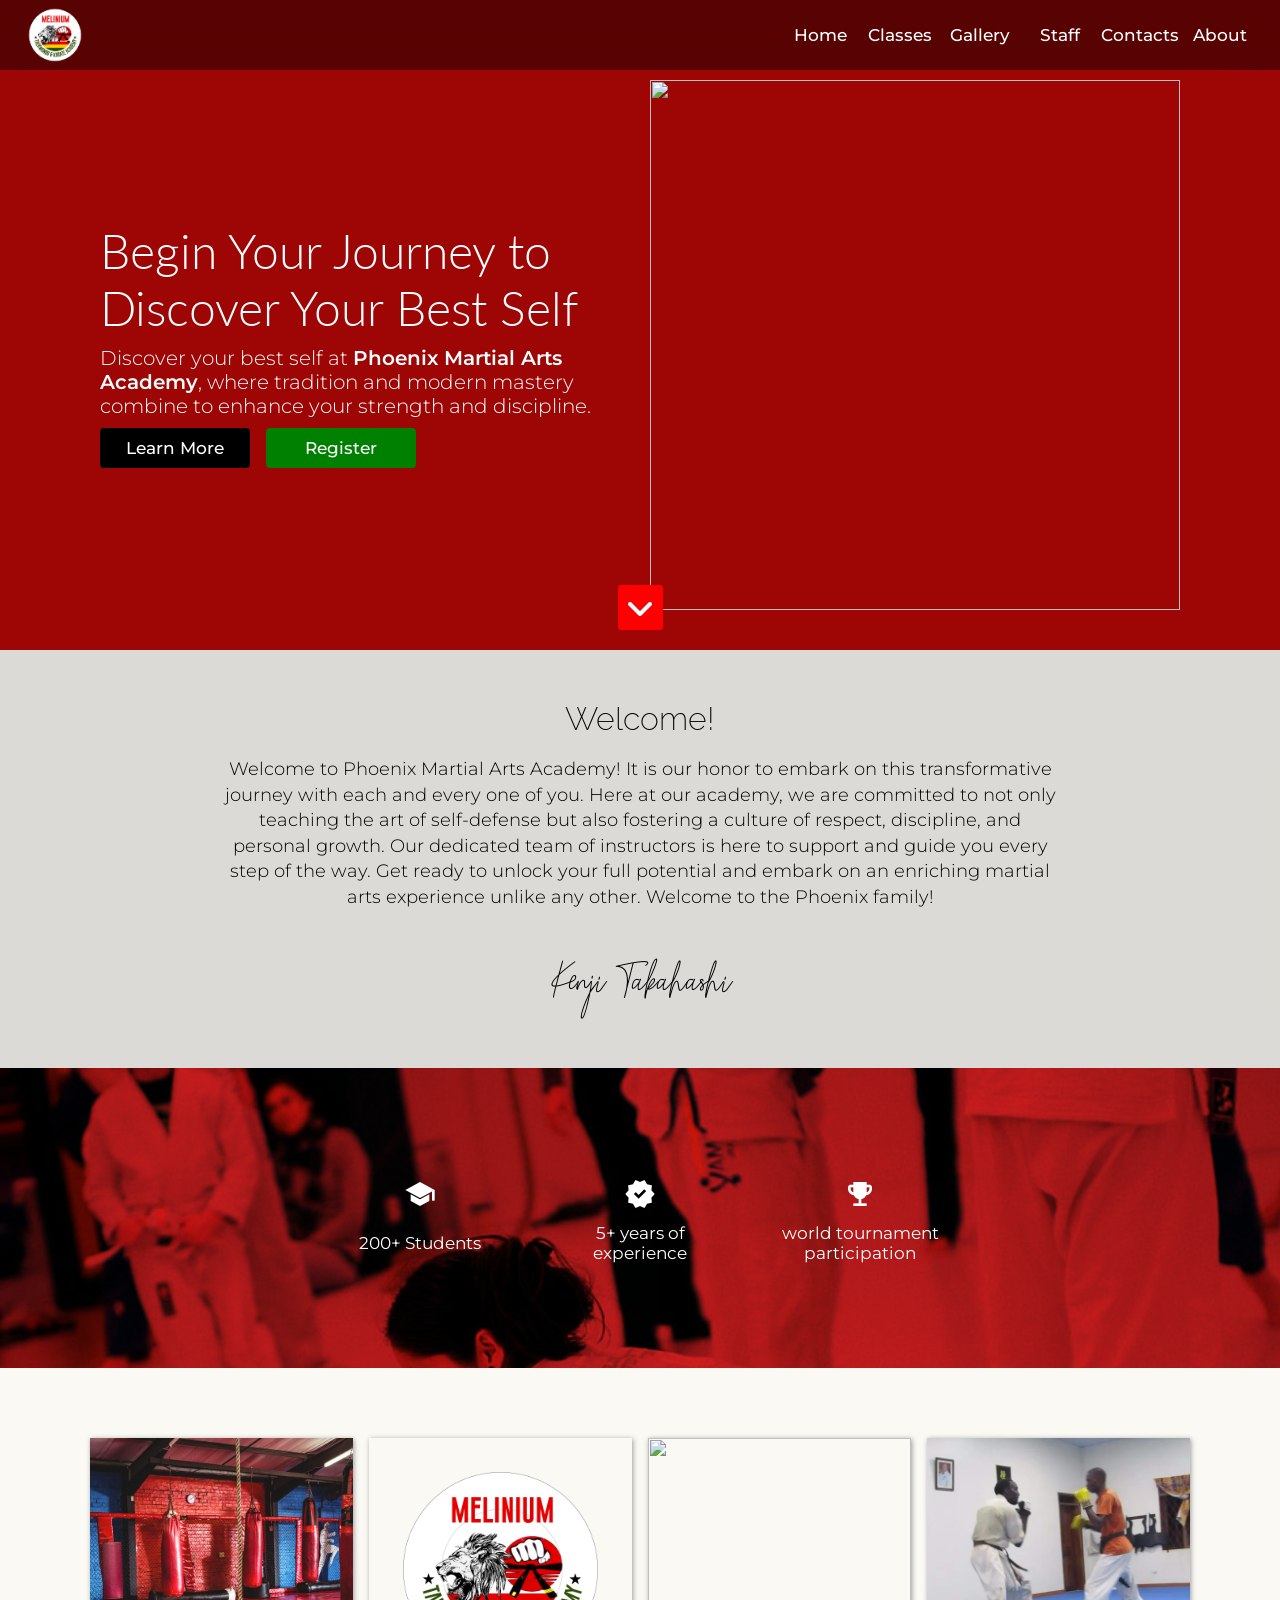
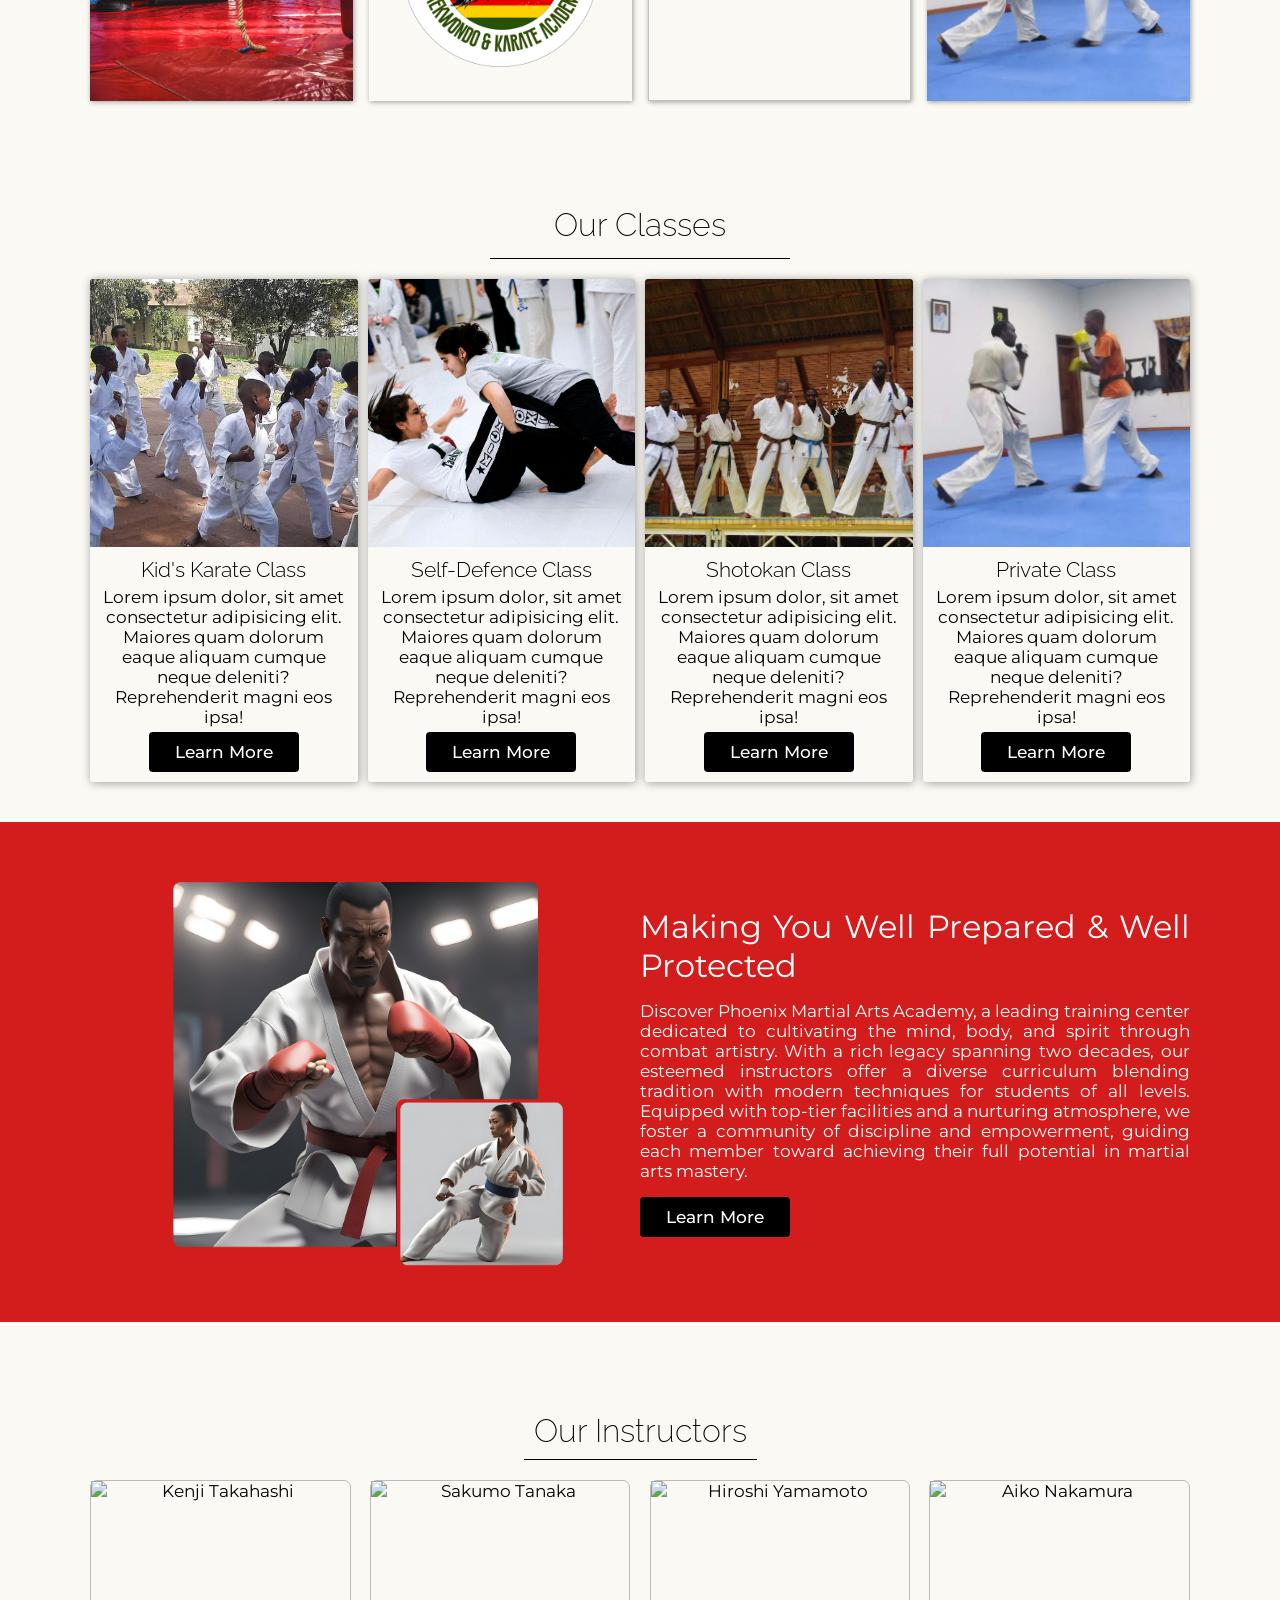
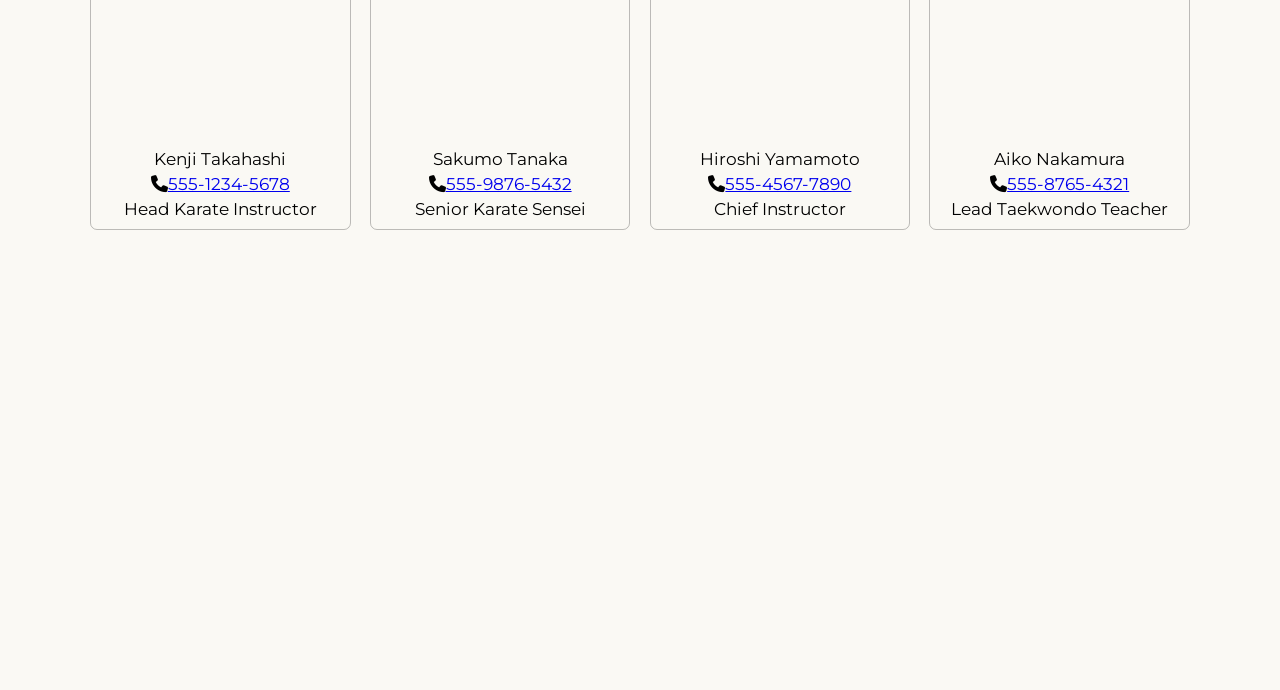
==== commit ac23fea6: "Add files via upload" ====
--- a/public_html/index.html
+++ b/public_html/index.html
@@ -75,7 +75,7 @@
             <div class="flex-grid hero">
                 <div class="col">
                     <h1>Begin Your Journey to Discover Your Best Self</h1>
-                    <p>Discover your best self at <strong>Millennium Taekwondo & Karate Academy</strong>, where
+                    <p>Discover your best self at <strong>Phoenix Martial Arts Academy</strong>, where
                         tradition and modern
                         mastery combine to enhance your strength and discipline.</p>
                     <div class="flex-container">
@@ -94,13 +94,14 @@
         <section id="welcome">
             <div class="container">
                 <h3>Welcome!</h3>
-                <p>Welcome to Melinium Taekwondo & Karate Academy! Discover the art of self-discovery and growth with us
-                    in a safe and supportive environment. Led by experienced instructors, our programs build both
-                    martial arts skills and important values like respect and perseverance. Whether you're new or
-                    experienced, our diverse programs cater to all levels, offering a holistic experience. Join us in
-                    this journey of empowerment through martial arts at Melinium Taekwondo & Karate Academy.</p>
+                <p>Welcome to Phoenix Martial Arts Academy! It is our honor to embark on this transformative journey
+                    with each and every one of you. Here at our academy, we are committed to not only teaching the art
+                    of self-defense but also fostering a culture of respect, discipline, and personal growth. Our
+                    dedicated team of instructors is here to support and guide you every step of the way. Get ready to
+                    unlock your full potential and embark on an enriching martial arts experience unlike any other.
+                    Welcome to the Phoenix family!</p>
                 <br>
-                <p class="signature">robert rutherford kankam</p>
+                <p class="signature">Kenji Takahashi</p>
             </div>
         </section>
         <section id="info">
@@ -138,39 +139,23 @@
                         <img loading="lazy" src="../resources/images/school.jpg" alt="">
                         <i class="fa-solid fa-play-circle"></i>
                     </div>
-                    <div class="label">
-                        <h5>Welcome</h5>
-                        <p>Get a tour of our Academy</p>
-                    </div>
                 </a>
                 <a href="../resources/images/emblem.png" class="vcard" data-autoplay="true">
                     <div class="image-container">
                         <img loading="lazy" src="../resources/images/emblem.png" alt="">
                         <i class="fa-solid fa-play-circle"></i>
                     </div>
-                    <div class="label">
-                        <h5>Message from the Director</h5>
-                        <p>This is your safe-place</p>
-                    </div>
                 </a>
                 <a href="../resources/images/gallery/2.jpg" class="vcard" data-autoplay="true">
                     <div class="image-container">
-                        <img loading="lazy" src="../resources/images/gallery/2.jpg" alt="">
+                        <img loading="lazy" src="../resources/images/gallery/taekwondo-team.png" alt="">
                         <i class="fa-solid fa-play-circle"></i>
-                    </div>
-                    <div class="label">
-                        <h5>Japan Week</h5>
-                        <p>Lorem ipsum dolor sit amet consectetur.</p>
                     </div>
                 </a>
                 <a href="../resources/images/gallery/private-class.jpg" class="vcard" data-autoplay="true">
                     <div class="image-container">
                         <img loading="lazy" src="../resources/images/gallery/private-class.jpg" alt="">
                         <i class="fa-solid fa-play-circle"></i>
-                    </div>
-                    <div class="label">
-                        <h5>Recent Events</h5>
-                        <p>Lorem ipsum dolor sit amet.</p>
                     </div>
                 </a>
             </div>
@@ -235,12 +220,12 @@
                 </div>
                 <div class="paragraph">
                     <h5>Making You Well Prepared & Well Protected </h5>
-                    <p>Melinium Taekwondo and Karate Academy, located in Ghana, has gained recognition for its welcoming
-                        and inclusive approach to martial arts instruction. Since its establishment in 2018, our academy
-                        has successfully trained over 200 international students, drawing participants from Europe and
-                        various African countries, all of whom have excelled in kung fu and karate. Set against the
-                        backdrop of picturesque mountains, our academy offers a comfortable and motivating environment
-                        for personal development.</p>
+                    <p>Discover Phoenix Martial Arts Academy, a leading training center dedicated to cultivating the
+                        mind, body, and spirit through combat artistry. With a rich legacy spanning two decades, our
+                        esteemed instructors offer a diverse curriculum blending tradition with modern techniques for
+                        students of all levels. Equipped with top-tier facilities and a nurturing atmosphere, we foster
+                        a community of discipline and empowerment, guiding each member toward achieving their full
+                        potential in martial arts mastery.</p>
                     <a href="" class="lm-button">Learn More</a>
                 </div>
             </div>
@@ -250,46 +235,42 @@
             <div class="flex-grid instructors">
                 <div class="staff-card">
                     <div class="image-container">
-                        <img loading="lazy" src="../resources/images/staff/Robert Rutherford Kankam.jpg"
-                            alt="Robert Rutherford Kankam">
-                    </div>
-                    <div class="label">
-                        <p>Robert Rutherford Kankam</p>
-                        <p><i class="fa-solid fa-phone"></i><a href="tel:+233242579624">+233 (0) 24 257 9624</a></p>
-                        <p>Director</p>
+                        <img loading="lazy" src="../resources/images/staff/Kenji Takahashi.jpg" alt="Kenji Takahashi">
+                    </div>
+                    <div class="label">
+                        <p>Kenji Takahashi</p>
+                        <p><i class="fa-solid fa-phone"></i><a href="tel:+233242579624">555-1234-5678</a></p>
+                        <p> Head Karate Instructor</p>
                     </div>
                 </div>
                 <div class="staff-card">
                     <div class="image-container">
-                        <img loading="lazy" src="../resources/images/staff/Benjamin Effah Amponsah.jpeg"
-                            alt="Benjamin Effah Amponsah">
-                    </div>
-                    <div class="label">
-                        <p>Benjamin Effah Amponsah</p>
-                        <p><i class="fa-solid fa-phone"></i><a href="tel:+233242579624">+233 (0) 24 257 9624</a></p>
-                        <p>Executive Member Ghana Karate Federation</p>
+                        <img loading="lazy" src="../resources/images/staff/Sakumo Tanaka.jpg" alt="Sakumo Tanaka">
+                    </div>
+                    <div class="label">
+                        <p>Sakumo Tanaka</p>
+                        <p><i class="fa-solid fa-phone"></i><a href="tel:+233242579624">555-9876-5432</a></p>
+                        <p>Senior Karate Sensei</p>
                     </div>
                 </div>
                 <div class="staff-card">
                     <div class="image-container">
-                        <img loading="lazy" src="../resources/images/staff/Herbert Nana Adarkwah Akuamoah.jpeg"
-                            alt="Herbert Nana Adarkwah Akuamoah">
-                    </div>
-                    <div class="label">
-                        <p>Herbert Nana Adarkwah Akuamoah</p>
-                        <p><i class="fa-solid fa-phone"></i><a href="tel:+233244852106">+233 (0) 24 485 2106</a></p>
-                        <!-- <p>(Position)</p> -->
+                        <img loading="lazy" src="../resources/images/staff/Hiroshi Yamamoto.jpg" alt="Hiroshi Yamamoto">
+                    </div>
+                    <div class="label">
+                        <p>Hiroshi Yamamoto</p>
+                        <p><i class="fa-solid fa-phone"></i><a href="tel:+233244852106">555-4567-7890</a></p>
+                        <p>Chief Instructor</p>
                     </div>
                 </div>
                 <div class="staff-card">
                     <div class="image-container">
-                        <img loading="lazy" src="../resources/images/staff/Daniel Kwame Gyamfi.jpg"
-                            alt="Daniel Kwame Gyamfi">
-                    </div>
-                    <div class="label">
-                        <p>Daniel Kwame Gyamfi</p>
-                        <p><i class="fa-solid fa-phone"></i><a href="tel:+233547352288">+233 (0) 54 735 2288</a></p>
-                        <!-- <p>(Position)</p> -->
+                        <img loading="lazy" src="../resources/images/staff/Aiko Nakamura.jpg" alt="Aiko Nakamura">
+                    </div>
+                    <div class="label">
+                        <p>Aiko Nakamura</p>
+                        <p><i class="fa-solid fa-phone"></i><a href="tel:+233547352288">555-8765-4321</a></p>
+                        <p>Lead Taekwondo Teacher</p>
                     </div>
                 </div>
             </div>
@@ -299,8 +280,8 @@
                 <div class="mapouter">
                     <div class="gmap_canvas"><iframe class="gmap_iframe" width="100%" frameborder="0" scrolling="no"
                             marginheight="0" marginwidth="0"
-                            src="https://maps.google.com/maps?width=600&amp;height=400&amp;hl=en&amp;q=5.601802372120709, -0.2574533690057428&amp;t=&amp;z=16&amp;ie=UTF8&amp;iwloc=B&amp;output=embed"></iframe><a
-                            href="https://gachanymph.com/">Gacha Nymph APK</a></div>
+                            src="https://maps.google.com/maps?width=600&amp;height=400&amp;hl=en&amp;q=accra&amp;t=&amp;z=14&amp;ie=UTF8&amp;iwloc=B&amp;output=embed"></iframe><a
+                            href="https://connectionsgame.org/">Connections NYT</a></div>
                     <style>
                         .mapouter {
                             position: relative;
@@ -323,26 +304,8 @@
                 </div>
             </div>
         </section>
-        <footer>
-            <div class="column">
-                <h2>Melinium Taekwondo & Karate Academy</h2>
-                <p>GA-464-6990</p>
-                <p>Sekyi Street </p>
-                <p>Nyamekye, Darkuman</p>
-                <p>Accra</p>
-                <ul class="socials">
-                    <li><a href="https://www.facebook.com/meliniumacademy" target="_blank"><i
-                                class="fa-brands fa-facebook"></i></a></li>
-                    <li><a href="https://wa.me/+233530644335" target="_blank"><i class="fa-brands fa-whatsapp"></i></a>
-                    </li>
-                    <li><a href="https://www.instagram.com/meliniumacademy/" target="_blank"><i
-                                class="fa-brands fa-instagram"></i></a></li>
-                    <li><a href="https://twitter.com/meliniumacademy" target="_blank"><i
-                                class="fa-brands fa-x-twitter"></i></a></li>
-                </ul>
-            </div>
-        </footer>
     </main>
+    
 
     <script src="../resources/js/menu.js"></script>
 
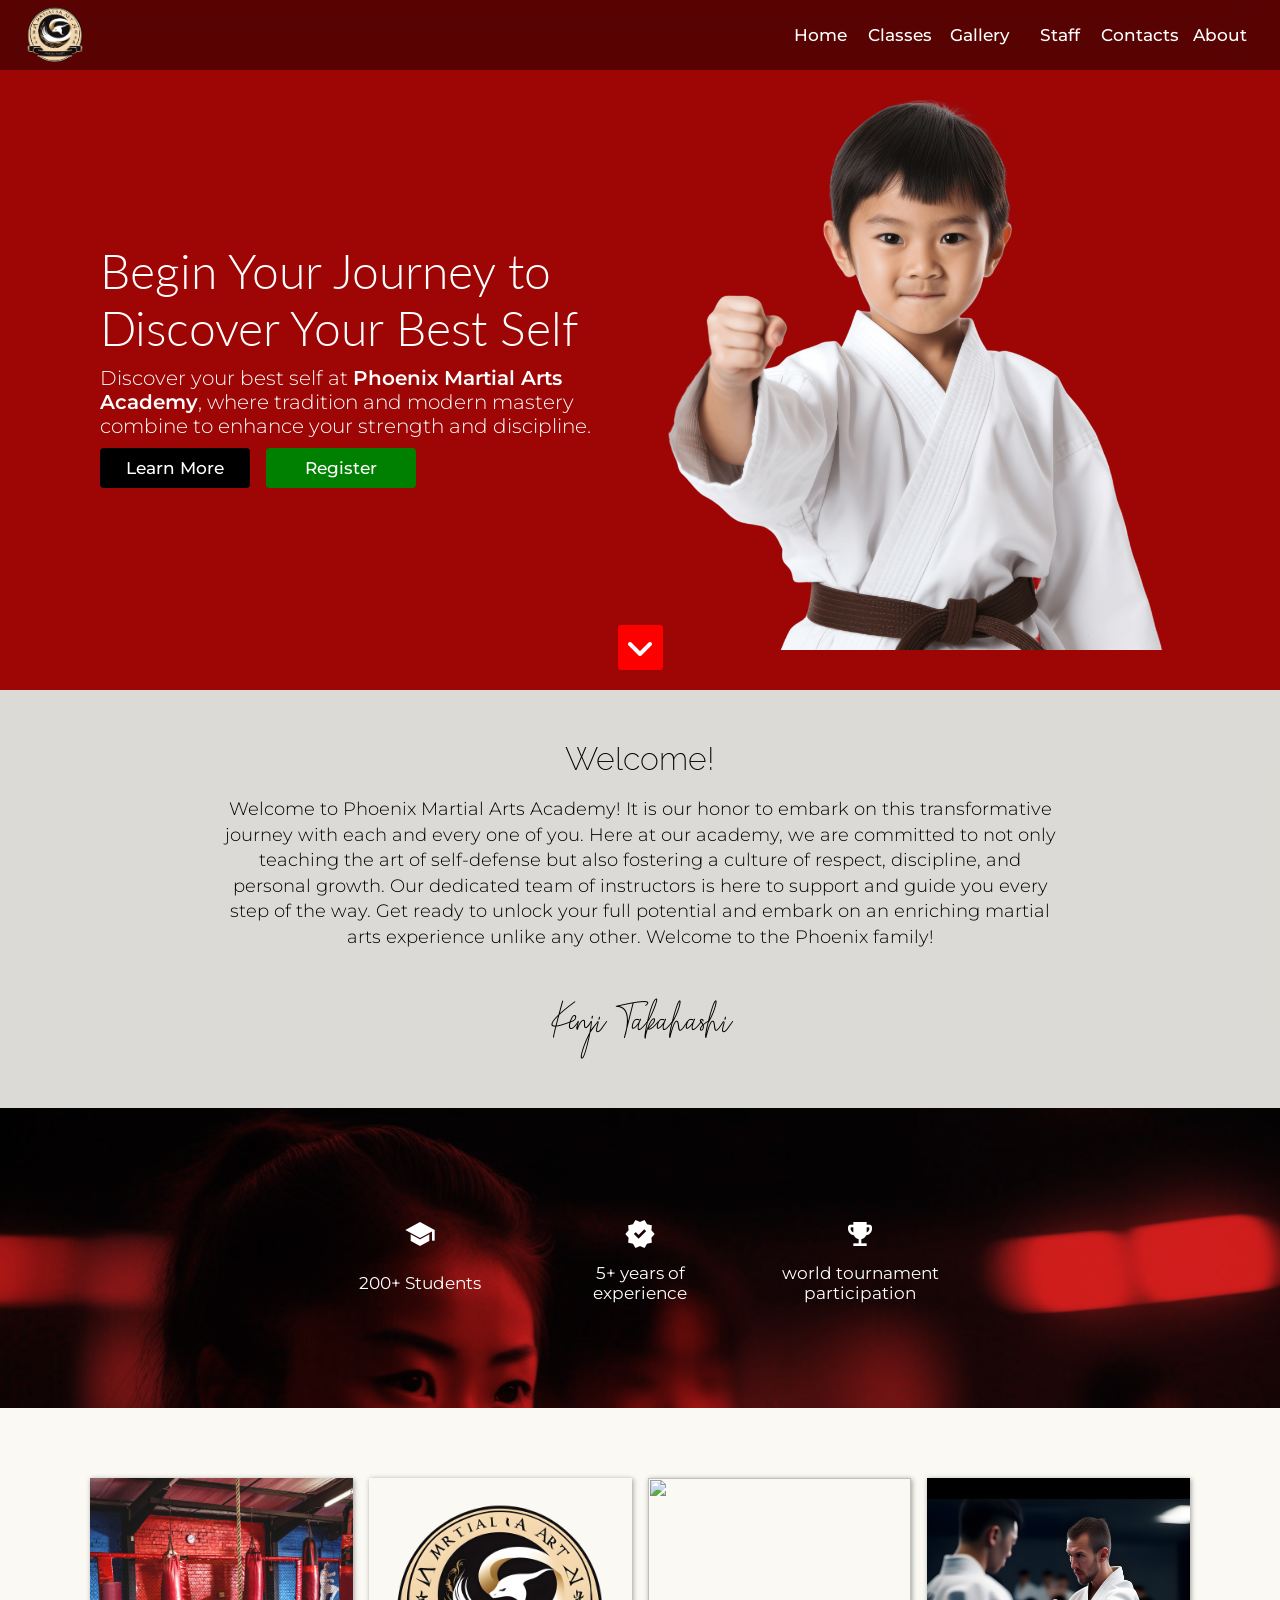
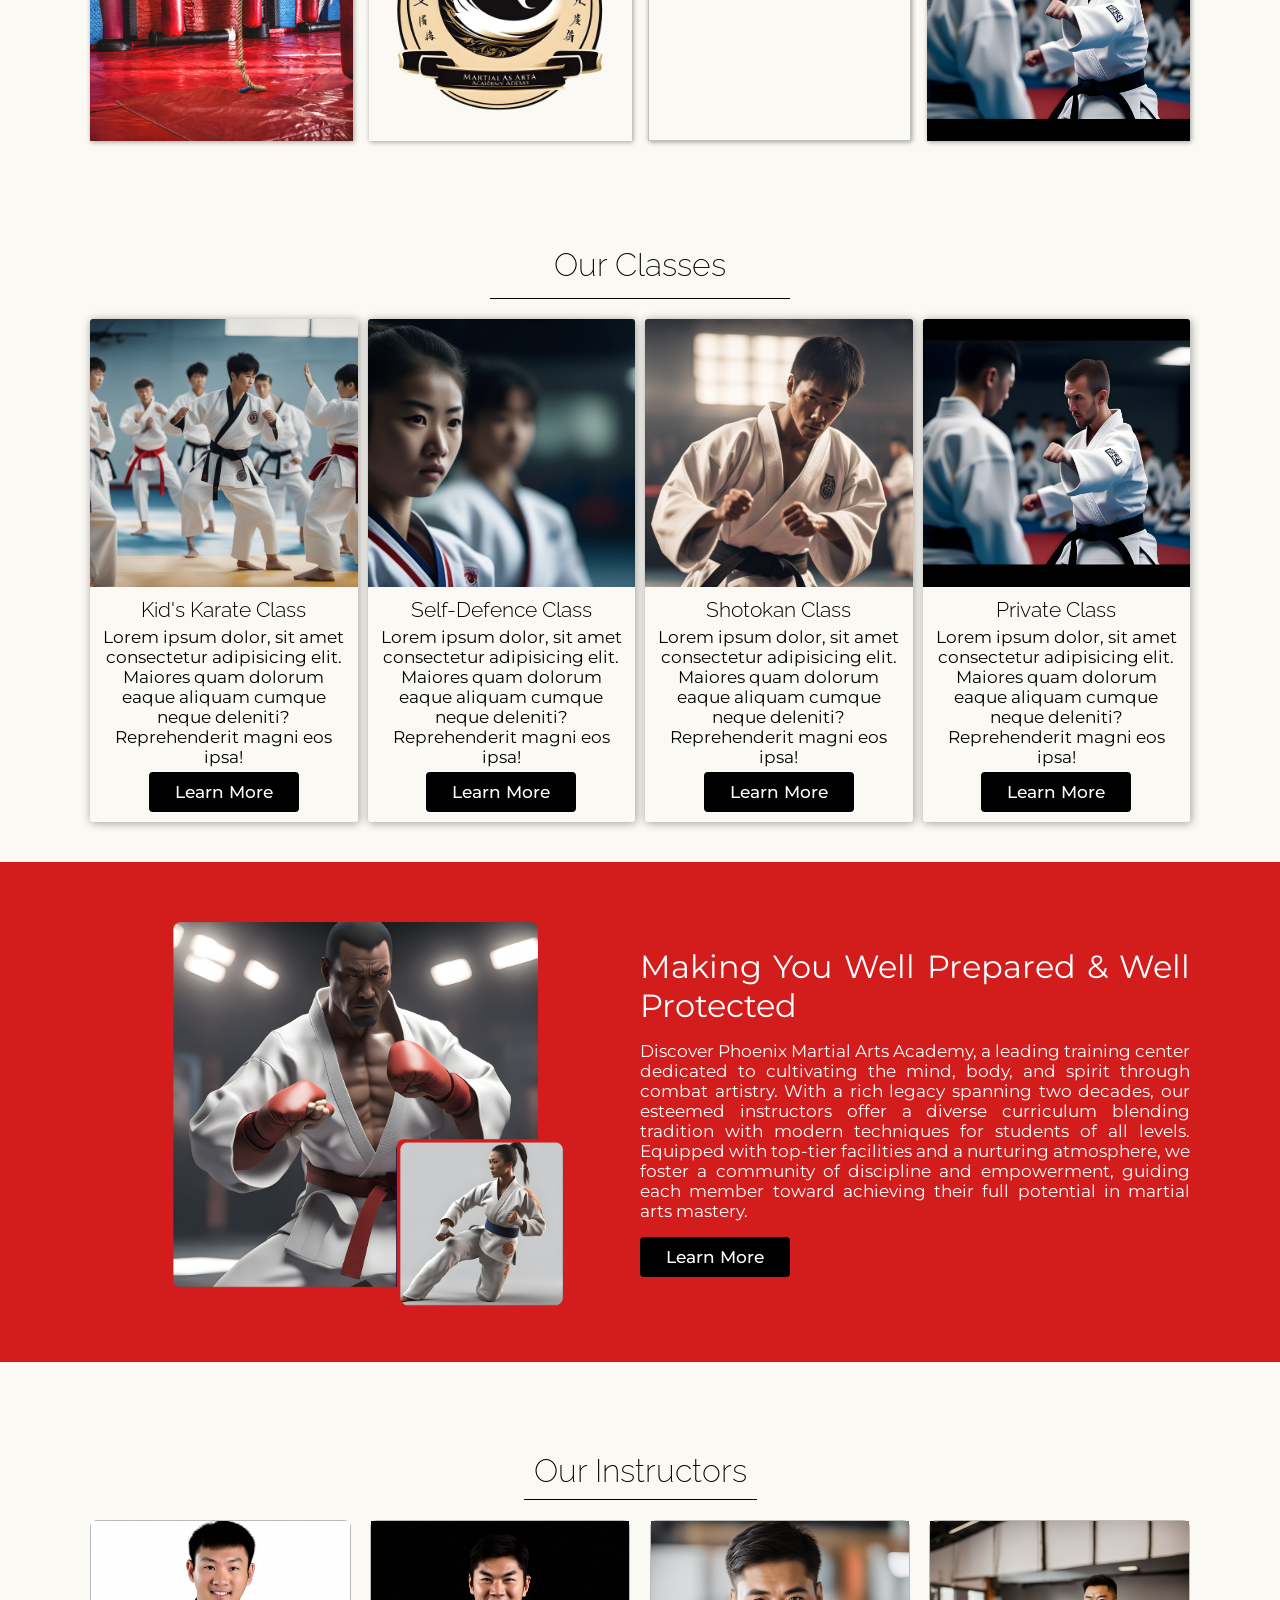
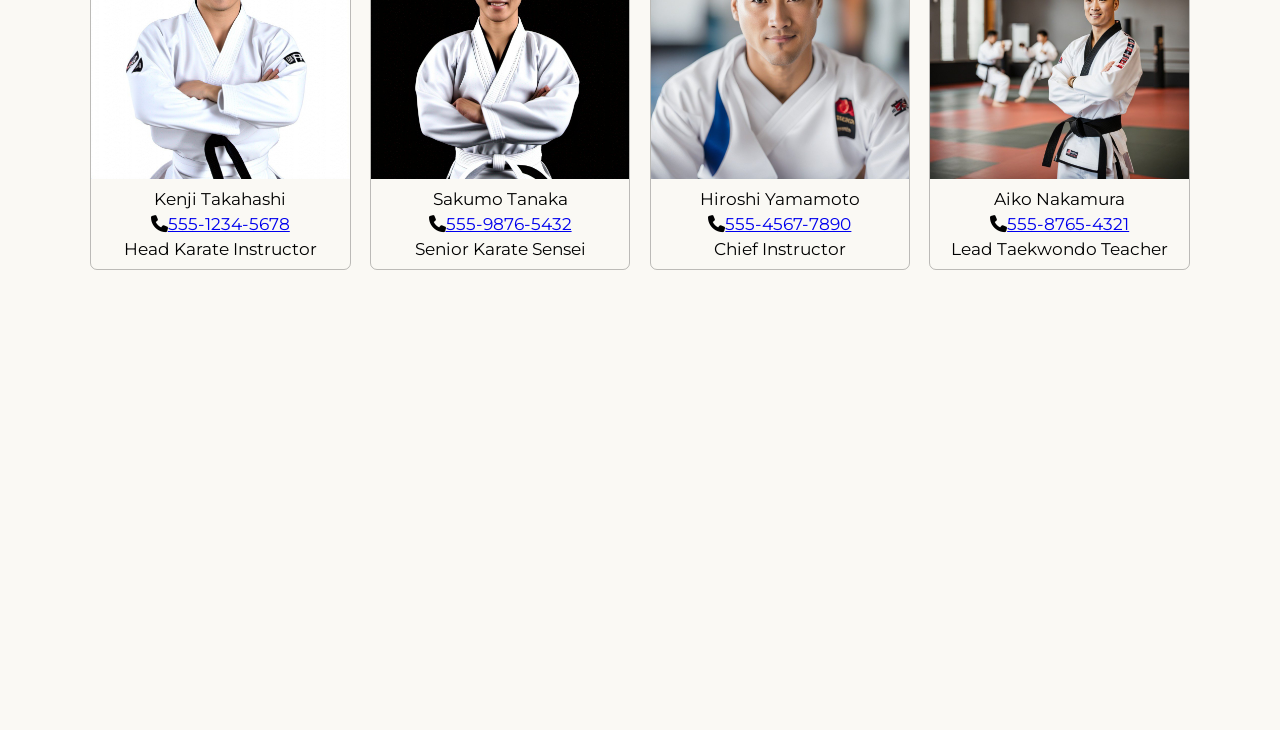
==== commit 41755b54: "Update index.html" ====
--- a/public_html/index.html
+++ b/public_html/index.html
@@ -146,7 +146,7 @@
                         <i class="fa-solid fa-play-circle"></i>
                     </div>
                 </a>
-                <a href="../resources/images/gallery/2.jpg" class="vcard" data-autoplay="true">
+                <a href="../resources/images/gallery/taekwondo-team.png" class="vcard" data-autoplay="true">
                     <div class="image-container">
                         <img loading="lazy" src="../resources/images/gallery/taekwondo-team.png" alt="">
                         <i class="fa-solid fa-play-circle"></i>
@@ -319,4 +319,4 @@
     <script src="../resources/js/venobox.js"></script>
 </body>
 
-</html>+</html>
--- a/resources/css/style.css
+++ b/resources/css/style.css
@@ -501,7 +501,7 @@
 
 /* about */
 section#about {
-  padding: 50px;
+  padding: 50px 10px;
   background: #d31d1d;
 }
 
